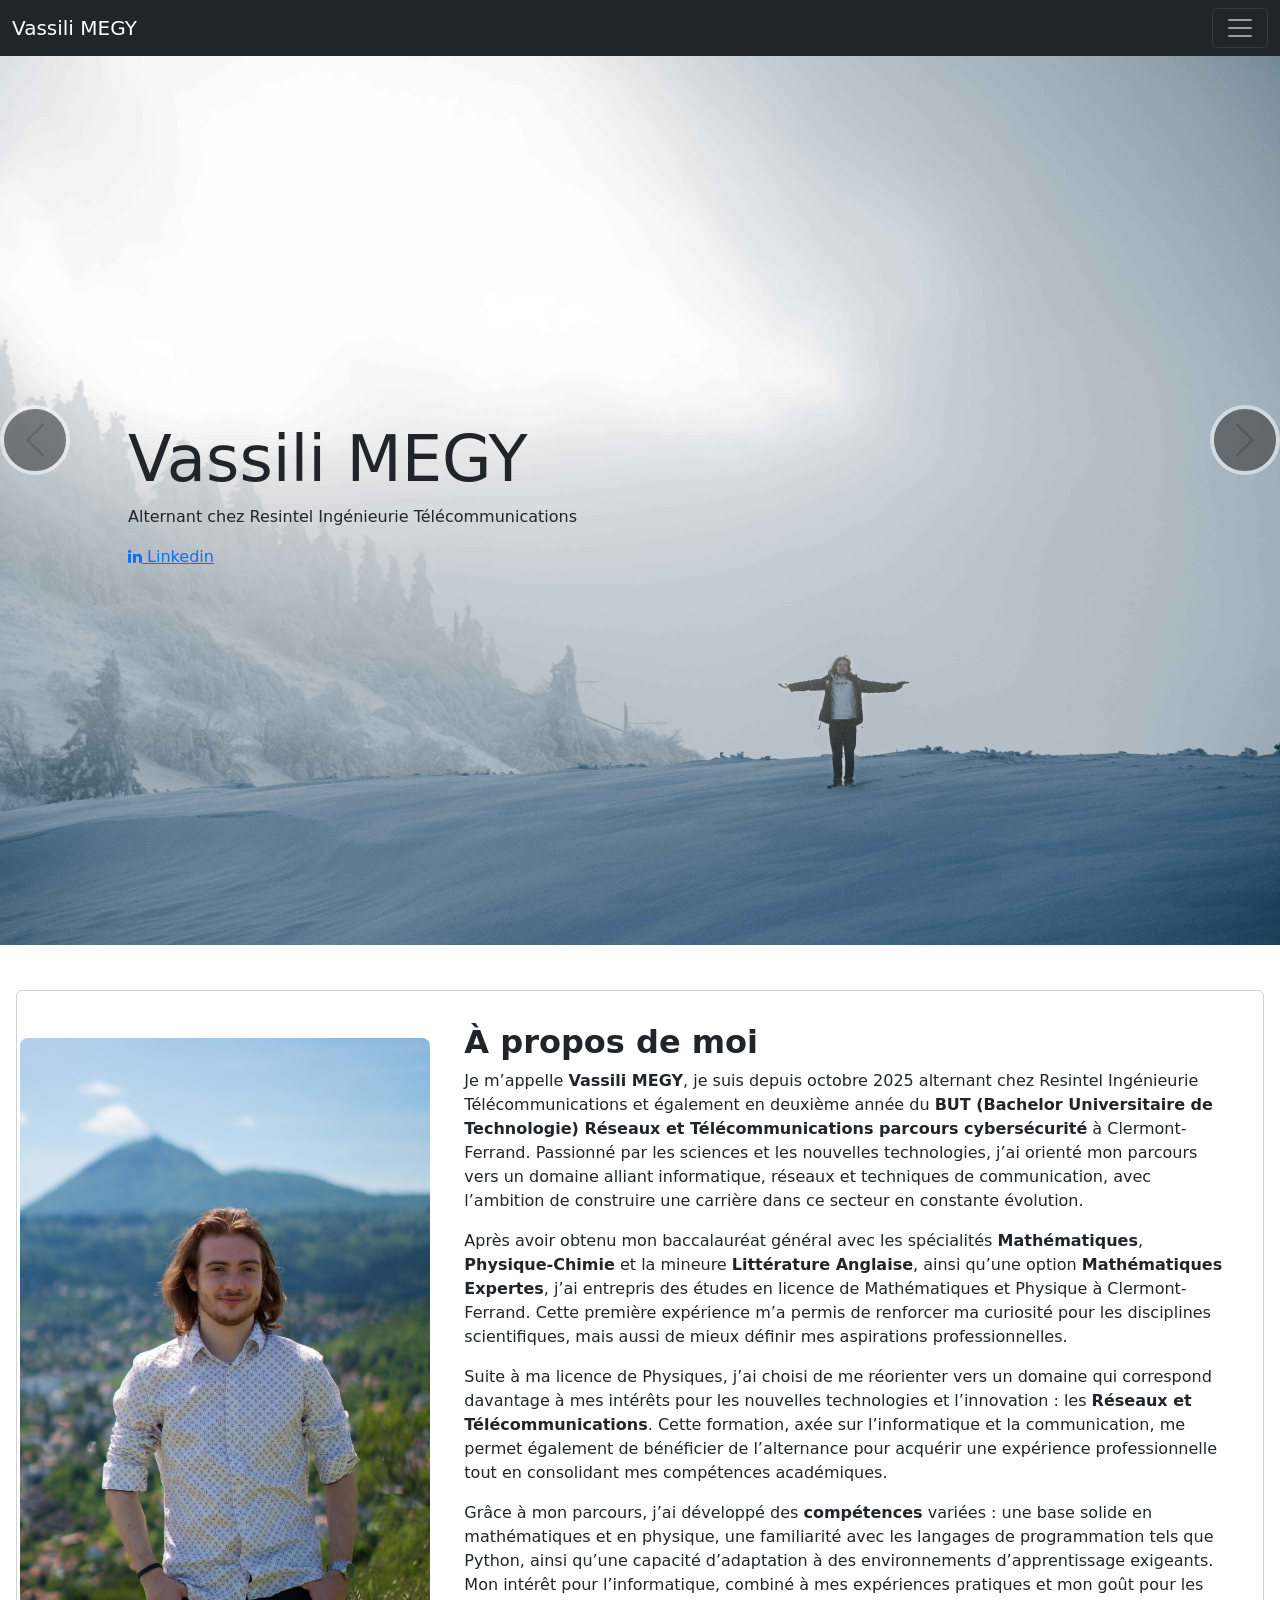
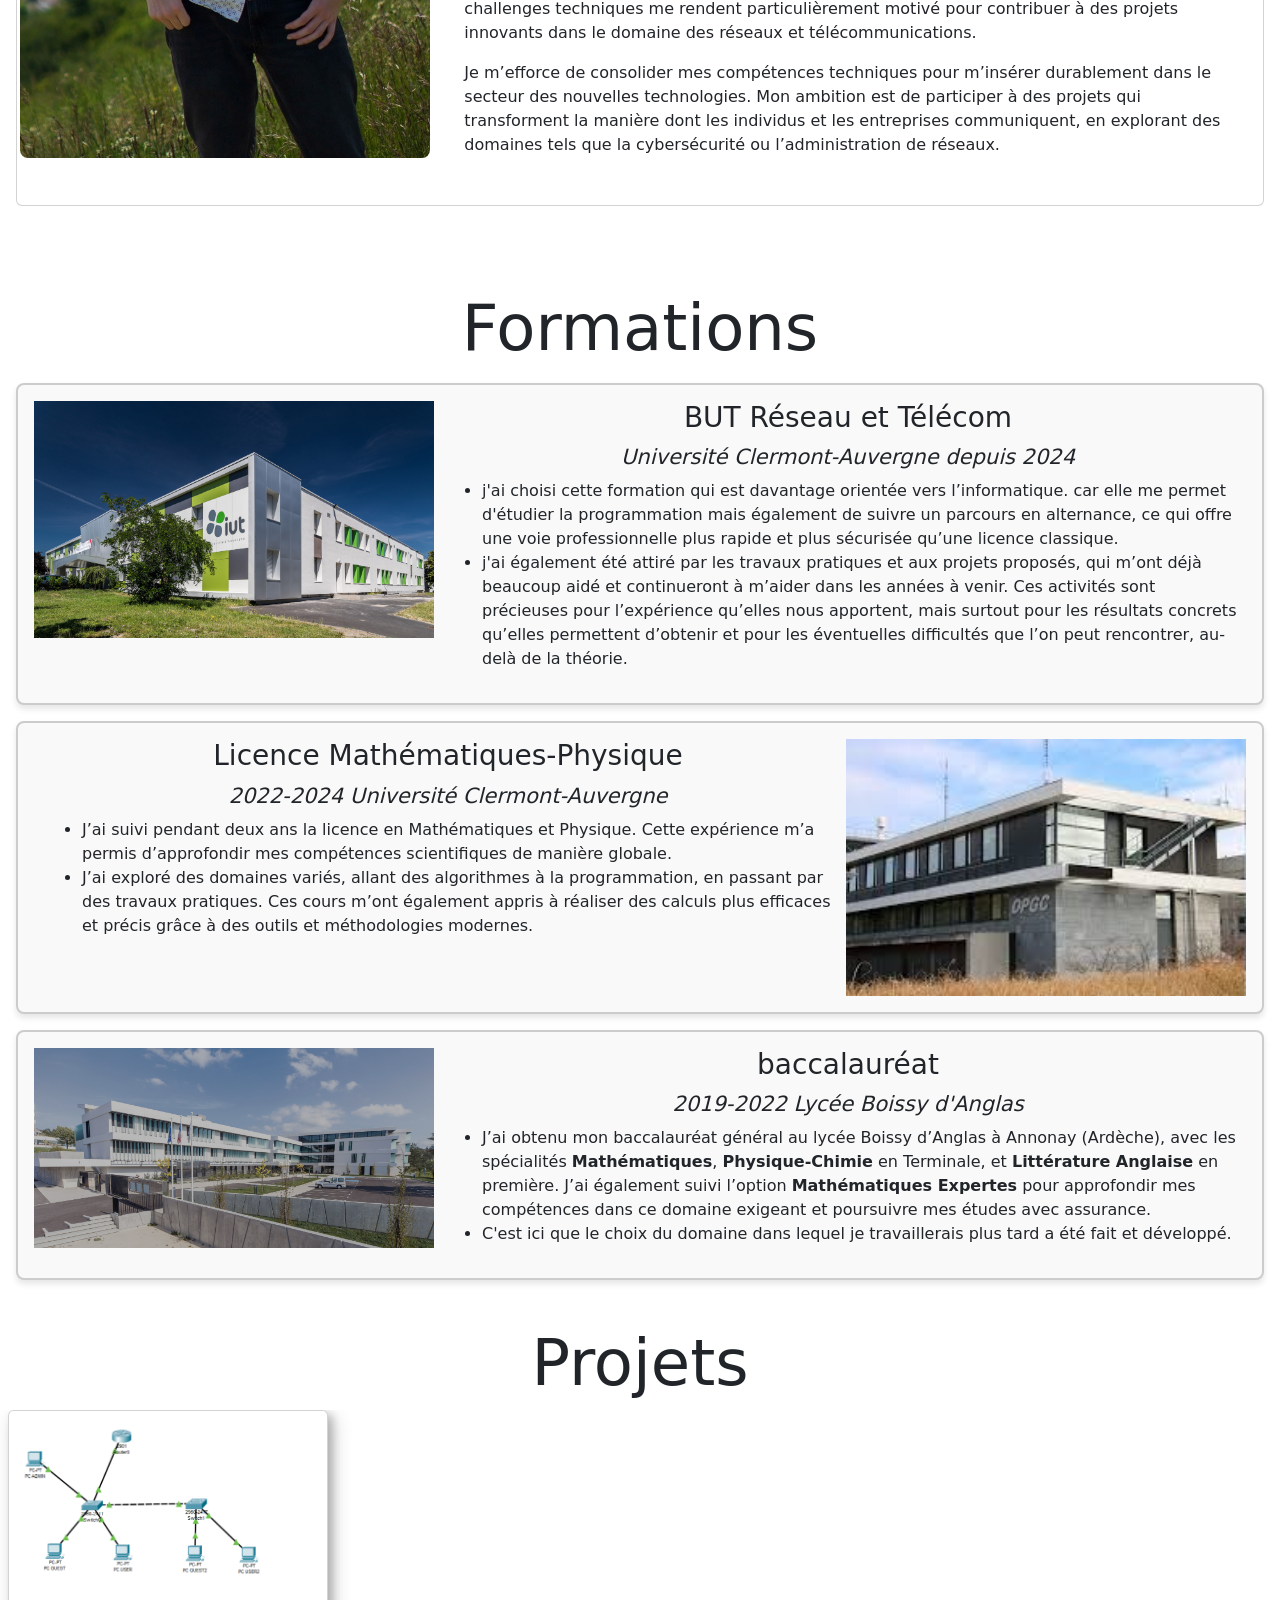
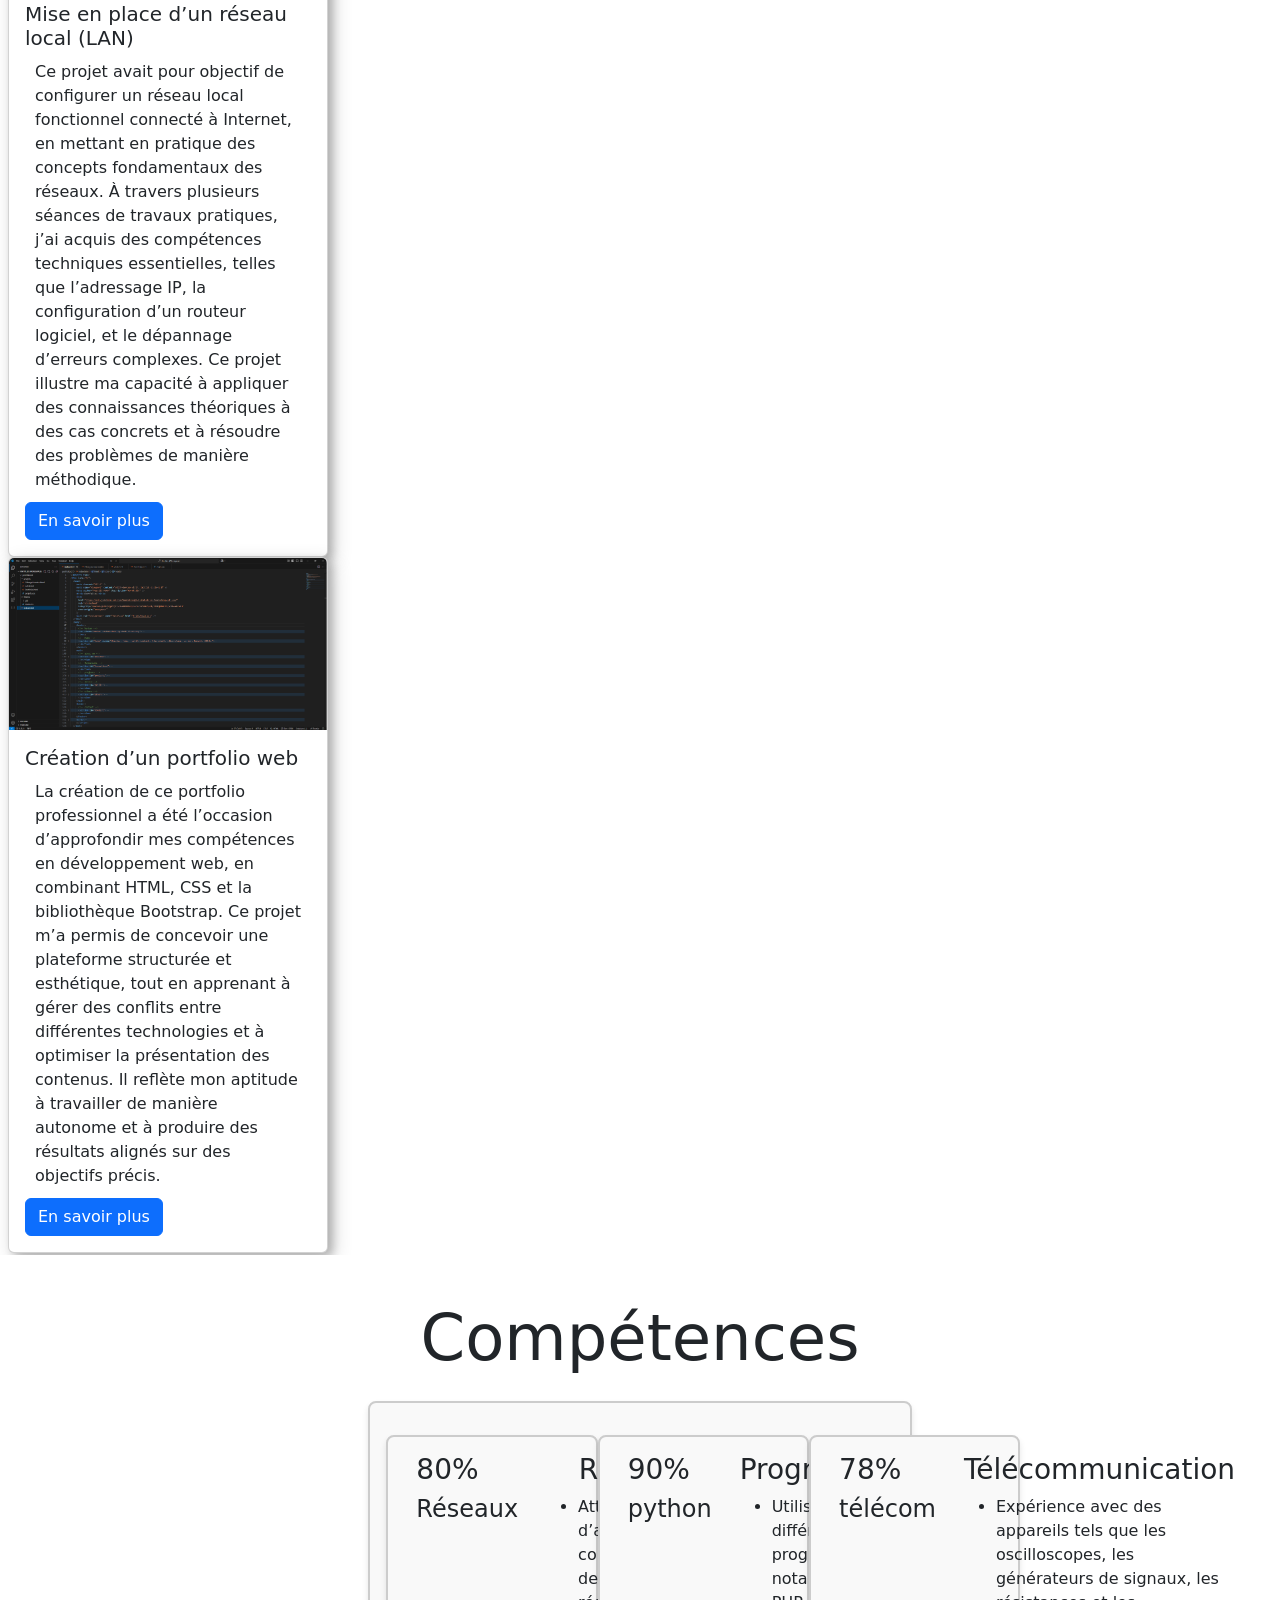
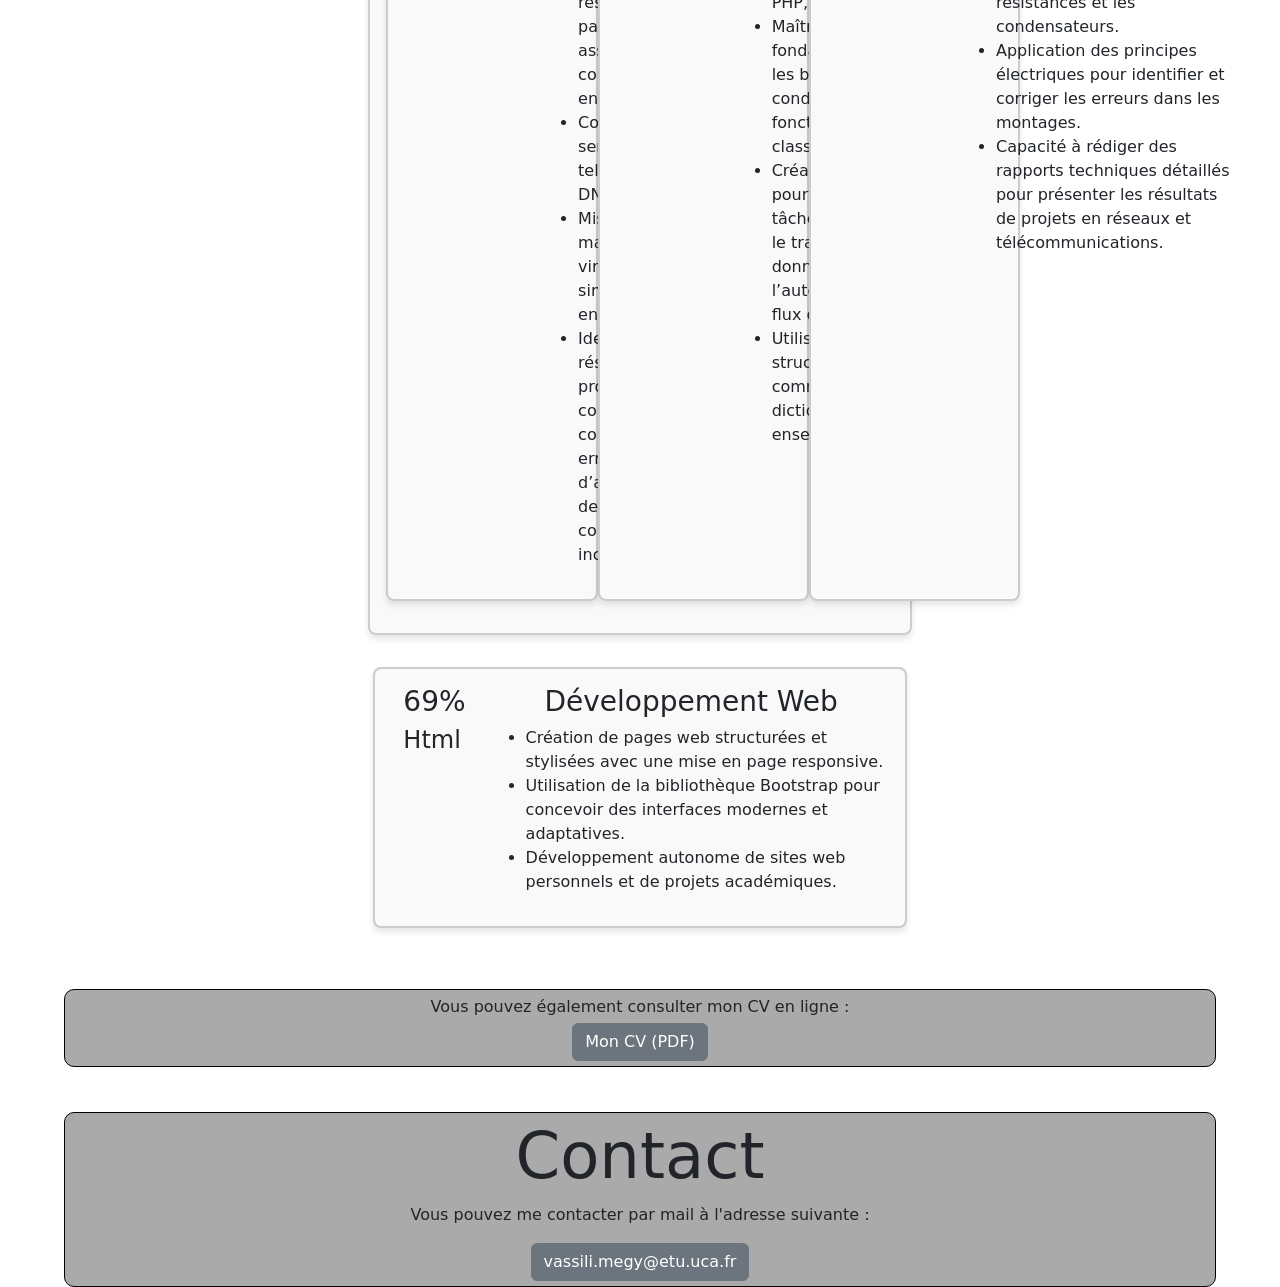
==== index.html @ 8c6e88bd "Mise à jour du portfolio depuis PC" ====
<!DOCTYPE html>
<html lang="fr">
  <head>
    <meta charset="UTF-8" />
    <meta name="viewport" content="width=device-width, initial-scale=1.0" />
    <meta author="Vassili MEGY" description="Portfolio" />
    <title>Portfolio_Vassili_MEGY</title>
    <link
      href="https://cdn.jsdelivr.net/npm/bootstrap@5.3.3/dist/css/bootstrap.min.css"
      rel="stylesheet"
      integrity="sha384-QWTKZyjpPEjISv5WaRU9OFeRpok6YctnYmDr5pNlyT2bRjXh0JMhjY6hW+ALEwIH"
      crossorigin="anonymous"
    />
    <link rel="stylesheet" type="text/css" href="theme/main.css" />
  </head>
  <body>
    <header>
      <!-- Navbar -->
      <nav class="navbar navbar-dark bg-dark fixed-top">
        <div class="container-fluid">
          <a class="navbar-brand" href="#">Vassili MEGY</a>
          <button
            class="navbar-toggler"
            type="button"
            data-bs-toggle="offcanvas"
            data-bs-target="#offcanvasDarkNavbar"
            aria-controls="offcanvasDarkNavbar"
            aria-label="Toggle navigation"
          >
            <span class="navbar-toggler-icon"></span>
          </button>
          <div
            class="offcanvas offcanvas-end text-bg-dark"
            tabindex="-1"
            id="offcanvasDarkNavbar"
            aria-labelledby="offcanvasDarkNavbarLabel"
          >
            <div class="offcanvas-header">
              <h5 class="offcanvas-title" id="offcanvasDarkNavbarLabel">
                Vassili MEGY
              </h5>
              <button
                type="button"
                class="btn-close btn-close-white"
                data-bs-dismiss="offcanvas"
                aria-label="Close"
              ></button>
            </div>
            <div class="offcanvas-body">
              <ul class="navbar-nav justify-content-end flex-grow-1 pe-3">
                <li class="nav-item">
                  <a class="nav-link active" aria-current="page" href="#home"
                    >Home</a
                  >
                </li>
                <li class="nav-item">
                  <a class="nav-link" href="#aboutMe">À propos de moi</a>
                </li>
                <li class="nav-item">
                  <a class="nav-link" href="#formations">Formations</a>
                </li>
                <li class="nav-item">
                  <a class="nav-link" href="#projects">Projets</a>
                </li>
                <li class="nav-item">
                  <a class="nav-link" href="#skills">Compétences</a>
                </li>
                <li class="nav-item dropdown">
                  <a
                    class="nav-link dropdown-toggle"
                    href="#"
                    role="button"
                    data-bs-toggle="dropdown"
                    aria-expanded="false"
                  >
                    Voir plus
                  </a>
                  <ul class="dropdown-menu dropdown-menu-dark">                   
                    <li><a class="dropdown-item" href="#languages">Langues</a></li>
                    <li><a class="dropdown-item" href="#qualities">Qualités</a></li>
                    <li><a class="dropdown-item" href="#others">Divers</a></li>
                    <li><a class="dropdown-item" href="#contact">Contact</a></li>                    
                  </ul>
                </li>
              </ul>
            </div>
          </div>
        </div>
      </nav>
      <!-- Home -->
      <section id="home" style="display: flex; justify-content: flex-start; align-items: center; height: 100vh;">
        <div style="margin-left: 10%;">
          <h1>Vassili MEGY</h1>
          <p>Alternant chez Resintel Ingénieurie Télécommunications</p> 
          <!-- Étudiant en deuxième année du BUT Réseaux et Télécommunications -->
          <div class="socialnetwork">
            <a
              href="https://www.linkedin.com/public-profile/settings?lipi=urn%3Ali%3Apage%3Ad_flagship3_profile_self_edit_contact-info%3BkJ8oFTA3RluNE0vUJSKVcg%3D%3D"
              ><i class="fa fa-linkedin" aria-hidden="true"></i>
              <span>Linkedin</span></a
            >
          </div>

        </div>
      </section>
    </header>
    <main>
      <!-- about me -->
      <section id="aboutMe" style="min-height: 95vh;">
        <div class="card m-3 aboutMeFlexBox">
          <div class="row g-0">
            <div class="col-md-4 d-none d-md-flex align-items-center justify-content-center">
              <img
          src="theme/gfx/Vassili_MEGY.jpg"
          class="img-fluid rounded-3"
          alt="Photo de Vassili MEGY"
          id="personalPhoto"
          style="max-height: 80vh; object-fit: cover;"
              />
            </div>
            <div class="col-md-8" style="padding: 1rem">
              <div class="card-body">
          <h2><strong>À propos de moi</strong></h2>
          <p>
            Je m’appelle <strong>Vassili MEGY</strong>, je suis depuis octobre 2025 alternant chez Resintel Ingénieurie Télécommunications et
            également en deuxième année du <strong>BUT (Bachelor Universitaire de
            Technologie) Réseaux et Télécommunications parcours cybersécurité</strong> à Clermont-Ferrand.
            Passionné par les sciences et les nouvelles technologies, j’ai
            orienté mon parcours vers un domaine alliant informatique,
            réseaux et techniques de communication, avec l’ambition de
            construire une carrière dans ce secteur en constante évolution.
          </p>
          <p>
            Après avoir obtenu mon baccalauréat général avec les spécialités
            <strong>Mathématiques</strong>,
            <strong>Physique-Chimie</strong> et la mineure
            <strong>Littérature Anglaise</strong>, ainsi qu’une option
            <strong>Mathématiques Expertes</strong>, j’ai entrepris des
            études en licence de Mathématiques et Physique à
            Clermont-Ferrand. Cette première expérience m’a permis de
            renforcer ma curiosité pour les disciplines scientifiques, mais
            aussi de mieux définir mes aspirations professionnelles.
          </p>
          <p>
            Suite à ma licence de Physiques, j’ai choisi de me réorienter
            vers un domaine qui correspond davantage à mes intérêts pour les
            nouvelles technologies et l’innovation : les
            <strong>Réseaux et Télécommunications</strong>. Cette formation,
            axée sur l’informatique et la communication, me permet également
            de bénéficier de l’alternance pour acquérir une expérience
            professionnelle tout en consolidant mes compétences académiques.
          </p>
          <p>
            Grâce à mon parcours, j’ai développé des <strong>compétences</strong> variées :
            une base solide en mathématiques et en physique, une familiarité
            avec les langages de
            programmation tels que Python, ainsi qu’une
            capacité d’adaptation à des environnements d’apprentissage
            exigeants. Mon intérêt pour l’informatique, combiné à mes
            expériences pratiques et mon goût pour les challenges
            techniques me rendent particulièrement motivé pour contribuer à
            des projets innovants dans le domaine des réseaux et
            télécommunications.
          </p>
          <p>
            Je m’efforce de consolider mes compétences techniques pour
            m’insérer durablement dans le secteur des nouvelles
            technologies. Mon ambition est de participer à des projets qui
            transforment la manière dont les individus et les entreprises
            communiquent, en explorant des domaines tels que la
            cybersécurité ou l’administration de réseaux. 
          </p>
              </div>
            </div>
          </div>
        </div>
      </section>
      <!-- formations -->
      <section id="formations" style="min-height: 95vh;">
        <h1 class="titre">Formations</h1>
        <div class="d-flex m-3 formationFlexBox" >
          <div class="flex-shrink-0">
            <img src="theme/gfx/IUT.jpg" alt="photo du batiment" class="batiment d-none d-md-block" style="width: 25rem; height: auto;" />
          </div>
          <div class="flex-grow-1 ms-3">
            <h3 style="text-align: center;">BUT Réseau et Télécom</h3>
            <h4 style="text-align: center;">
              <i><small>Université Clermont-Auvergne depuis 2024</small></i>
            </h4>
            <ul>
              <li>
                j'ai choisi cette formation qui est davantage orientée vers
                l’informatique. car elle me permet d'étudier la programmation
                mais également de suivre un parcours en alternance, ce qui offre
                une voie professionnelle plus rapide et plus sécurisée qu’une
                licence classique.
              </li>
              <li>
                j'ai également été attiré par les travaux pratiques et aux
                projets proposés, qui m’ont déjà beaucoup aidé et continueront à
                m’aider dans les années à venir. Ces activités sont précieuses
                pour l’expérience qu’elles nous apportent, mais surtout pour les
                résultats concrets qu’elles permettent d’obtenir et pour les
                éventuelles difficultés que l’on peut rencontrer, au-delà de la
                théorie.
              </li>
            </ul>
          </div>
        </div>
        <div class="d-flex m-3 formationFlexBox">
          <div class="flex-grow-1 ms-3">
            <h3 style="text-align: center;">Licence Mathématiques-Physique</h3>
            <h4 style="text-align: center;">
              <i><small>2022-2024 Université Clermont-Auvergne</small></i>
            </h4>
            <ul>
              <li>
                J’ai suivi pendant deux ans la licence en Mathématiques et
                Physique. Cette expérience m’a permis d’approfondir mes
                compétences scientifiques de manière globale.
              </li>
              <li>
                J’ai exploré des domaines variés, allant des algorithmes à la
                programmation, en passant par des travaux pratiques. Ces cours
                m’ont également appris à réaliser des calculs plus efficaces et
                précis grâce à des outils et méthodologies modernes.
              </li>
            </ul>
          </div>
          <div class="flex-shrink-0">
            <img
              src="theme/gfx/licence.jpg"
              alt="photo du batiment"
              class="batiment d-none d-md-block"
              style="width: 25rem; height: auto;"
            />
          </div>
        </div>
        <div class="d-flex m-3 formationFlexBox">
          <div class="flex-shrink-0">
            <img
              src="theme/gfx/lycee.jpg"
              alt="photo du batiment"
              class="batiment d-none d-md-block"
              style="width: 25rem; height: auto;"
            />
          </div>
          <div class="flex-grow-1 ms-3">
            <h3 style="text-align: center;">baccalauréat</h3>
            <h4 style="text-align: center;">
              <i><small>2019-2022 Lycée Boissy d'Anglas</small></i>
            </h4>
            <ul>
              <li>
                J’ai obtenu mon baccalauréat général au lycée Boissy d’Anglas à
                Annonay (Ardèche), avec les spécialités
                <strong>Mathématiques</strong>,
                <strong>Physique-Chimie</strong> en Terminale, et
                <strong>Littérature Anglaise</strong> en première. J’ai
                également suivi l’option
                <strong>Mathématiques Expertes</strong> pour approfondir mes
                compétences dans ce domaine exigeant et poursuivre mes études
                avec assurance.
              </li>
              <li>
                C'est ici que le choix du domaine dans lequel je travaillerais
                plus tard a été fait et développé.
              </li>
            </ul>
          </div>
        </div>
      </section>
      <!-- projects -->
      <section id="projects" style="min-height: 95vh;">
        <h1 class="titre">Projets</h1>
        <div id="projectsCarousel" class="carousel slide" data-bs-ride="false" data-bs-interval="false">
          <div class="carousel-inner">
        <!-- Projet 1 -->
        <div class="card col-md-3 col-sm-6 mx-2" style="box-shadow: 5px 4px 8px 0 rgba(0, 0, 0, 0.2), 5px 6px 20px 0 rgba(0, 0, 0, 0.19);">
          <img src="theme/gfx/projet_lan_presentation.png" class="card-img-top" alt="lan" />
          <div class="card-body">
        <h5 class="card-title">Mise en place d’un réseau local (LAN)</h5>
        <p class="card-text" style="margin: 10px;">Ce projet avait pour objectif de configurer un réseau local fonctionnel connecté à Internet, 
          en mettant en pratique des concepts fondamentaux des réseaux. À travers plusieurs séances de travaux pratiques, 
          j’ai acquis des compétences techniques essentielles, telles que l’adressage IP, la configuration d’un routeur logiciel, 
          et le dépannage d’erreurs complexes. 
          Ce projet illustre ma capacité à appliquer des connaissances théoriques à des cas concrets et à résoudre des problèmes de manière méthodique.</p>
        <a href="projets/LAN.html" class="btn btn-primary">En savoir plus</a>
          </div>
        </div>
        <!-- Projet 2 -->
        <div class="card col-md-3 col-sm-6 mx-2" style="box-shadow: 5px 4px 8px 0 rgba(0, 0, 0, 0.2), 5px 6px 20px 0 rgba(0, 0, 0, 0.19);">
          <img src="theme/gfx/projet_portfolio.png" class="card-img-top" alt="portfolio" />
          <div class="card-body">
        <h5 class="card-title">Création d’un portfolio web</h5>
        <p class="card-text" style="margin: 10px;">La création de ce portfolio professionnel a été l’occasion d’approfondir mes compétences en développement web,
          en combinant HTML, CSS et la bibliothèque Bootstrap. Ce projet m’a permis de concevoir une plateforme structurée et esthétique, 
          tout en apprenant à gérer des conflits entre différentes technologies et à optimiser la présentation des contenus. 
          Il reflète mon aptitude à travailler de manière autonome et à produire des résultats alignés sur des objectifs précis.</p>
        <a href="projets/Portfolio.html" class="btn btn-primary">En savoir plus</a>
          </div>
        </div>
        
        <!-- Projet 6 -->
        <!-- <div class="card col-md-3 col-sm-6 mx-2" style="box-shadow: 5px 4px 8px 0 rgba(0, 0, 0, 0.2), 5px 6px 20px 0 rgba(0, 0, 0, 0.19);">
          <img src="theme/gfx/Android_Studio_Logo_(2023).svg.png" class="card-img-top" alt="bash" />
          <div class="card-body">
        <h5 class="card-title">Mise ne place de Services Réseaux</h5>
        <p class="card-text" style="margin: 10px;">La configuration de services réseau sous Linux m’a permis de renforcer mes compétences en administration système et en compréhension des protocoles. En déployant des services comme FTP, DNS, DHCP, SSH et un serveur de messagerie, j’ai appris à assurer la connectivité, la sécurité et la fiabilité d’un réseau local. 
          Ce projet a été l’occasion de travailler en conditions proches du réel, de résoudre des erreurs techniques variées, et de structurer des configurations complexes. 
          Il illustre ma capacité à appliquer des connaissances théoriques à des environnements concrets et à progresser de manière autonome.</p>
        <a href="projets/ApplicationCoffreFort.html" class="btn btn-primary">En savoir plus</a>
          </div>
        </div> -->
        <!-- Projet vide pour alignement -->
        <div class="card col-md-3 col-sm-6 mx-2" style="visibility: hidden;"></div>
          </div>
        </div>
          </div>
          <!-- Carousel controls -->
          <button id="projectsPrev" class="carousel-control-prev" type="button" style="left: 0; width: 70px; height: 70px; top: 45%; background: #222; border-radius: 50%; border: 4px solid #fff; z-index: 2; display: flex; align-items: center; justify-content: center;">
        <span class="carousel-control-prev-icon" aria-hidden="true" style="filter: invert(1); width: 40px; height: 40px;"></span>
        <span class="visually-hidden">Précédent</span>
          </button>
          <button id="projectsNext" class="carousel-control-next" type="button" style="right: 0; width: 70px; height: 70px; top: 45%; background: #222; border-radius: 50%; border: 4px solid #fff; z-index: 2; display: flex; align-items: center; justify-content: center;">
        <span class="carousel-control-next-icon" aria-hidden="true" style="filter: invert(1); width: 40px; height: 40px;"></span>
        <span class="visually-hidden">Suivant</span>
          </button>
          <script>
        // Custom JS for 1-card-at-once, 1-by-1 scroll, 1-card on mobile, 1-card on tablette, 3-cards on desktop
        document.addEventListener('DOMContentLoaded', function () {
          const carousel = document.getElementById('projectsCarousel');
          const prevBtn = document.getElementById('projectsPrev');
          const nextBtn = document.getElementById('projectsNext');
          const slides = carousel.querySelectorAll('.carousel-item');
          // Gather all project cards
          let cards = [];
          slides.forEach(slide => {
        slide.querySelectorAll('.card').forEach(card => {
          if (card.style.visibility !== 'hidden') cards.push(card.outerHTML);
        });
          });
          let current = 0;

          function getCardsPerView() {
        // 1 card for mobile (<992px), 3 for desktop (>=992px)
        if (window.innerWidth < 992) return 1;
        return 3;
          }

          function renderProjects() {
        let cardsPerView = getCardsPerView();
        let html = '<div class="row justify-content-around align-items-center">';
        for (let i = 0; i < cardsPerView; i++) {
          let idx = (current + i) % cards.length;
          html += cards[idx];
        }
        html += '</div>';
        slides[0].classList.add('active');
        slides[0].innerHTML = html;
        if (slides[1]) slides[1].classList.remove('active');
          }

          renderProjects();

          prevBtn.onclick = function () {
        let cardsPerView = getCardsPerView();
        current = (current - 1 + cards.length) % cards.length;
        renderProjects();
          };
          nextBtn.onclick = function () {
        let cardsPerView = getCardsPerView();
        current = (current + 1) % cards.length;
        renderProjects();
          };

          // Update on resize for responsiveness
          window.addEventListener('resize', function () {
        renderProjects();
          });
        });
          </script>
        </div>
      </section>
      <!-- skills -->
      <section id="skills" style="min-height: 95vh;">
        <!-- * Compétences -->
        <section id="skills">  
          <h1 class="titre">Compétences</h1>
          <div class="row justify-content-evenly">
            <div class="d-flex mr-3 formationFlexBox col-md-5 flex-column flex-md-row"> <!-- * Cybercécurité -->
              <!-- Progress bar always before title for mobile, right for desktop -->
              
            <div class="d-flex ml-3 formationFlexBox col-md-5 flex-column flex-md-row"> <!-- * Réseau -->
              <!-- Progress bar always before title for mobile, left for desktop -->
              <div class="w-100 d-block d-md-none mb-2">
                <div class="container">
                  <div
                    class="custom-progress" 
                    style="--percent: 80; --color: #ffe047"
                  >
                    <h3>80<span>%</span></h3>
                    <h4>Réseaux</h4>
                  </div>
                </div>
              </div>
              <div class="flex-shrink-0 d-none d-md-block">
                <div class="container">
                  <div
                    class="custom-progress" 
                    style="--percent: 80; --color: #ffe047"
                  >
                    <h3>80<span>%</span></h3>
                    <h4>Réseaux</h4>
                  </div>
                </div>
              </div>
              <div class="flex-grow-1 ms-3">
                <h3 style="text-align: center;">Réseau</h3>
                <ul>
                  <li>
                    Attribution d’adresses IP, configuration des sous-réseaux et des passerelles pour assurer la communication entre appareils.
                  </li>
                  <li>
                    Configuration de service réseau tels que DHCP, DNS et HTTP.
                  </li>
                  <li>
                    Mise en place de machines virtuelles pour simuler des environnements.
                  </li>
                  <li>
                    Identification et résolution des problèmes de connectivité, comme des erreurs d’adressage ou des configurations incorrectes.
                  </li>
                </ul>
              </div>
            </div>
            <div class="d-flex mr-3 formationFlexBox col-md-5 flex-column flex-md-row"> <!-- * Programmation -->
              <!-- Progress bar always before title for mobile, right for desktop -->
              <div class="w-100 d-block d-md-none mb-2">
                <div class="container">
                  <div
                    class="custom-progress"
                    style="--percent: 90; --color: #2ccde9"
                  >
                    <h3>90<span>%</span></h3>
                    <h4>python</h4>
                  </div>
                </div>
              </div>
              <div class="flex-shrink-0 d-none d-md-block">
                <div class="container">
                  <div
                    class="custom-progress"
                    style="--percent: 90; --color: #2ccde9"
                  >
                    <h3>90<span>%</span></h3>
                    <h4>python</h4>
                  </div>
                </div>
              </div>
              <div class="flex-grow-1 ms-3">
                <h3 style="text-align: center;">Programmation</h3>
                <ul>
                  <li>
                    Utilisation de différents langages de programmation, notamment Python, PHP, Bash et Matlab.
                  </li>
                  <li>
                    Maîtrise des concepts fondamentaux comme les boucles, les conditions, les fonctions et les classes.
                  </li>
                  <li>
                    Création de scripts pour effectuer des tâches simples comme le traitement de données ou l’automatisation de flux de travail.
                  </li>
                  <li>
                    Utilisation de structures de données comme les listes, les dictionnaires et les ensembles.
                  </li>
                </ul>
              </div>
            </div>
                        <div class="d-flex mr-3 formationFlexBox col-md-5 flex-column flex-md-row"> <!-- * Telecommunication -->
              <!-- Progress bar always before title for mobile, right for desktop -->
              <div class="w-100 d-block d-md-none mb-2">
                <div class="container">
                  <div
                    class="custom-progress"
                    style="--percent: 78; --color: #fb297b"
                  >
                    <h3>78<span>%</span></h3>
                    <h4>télécom</h4>
                  </div>
                </div>
              </div>
              <div class="flex-shrink-0 d-none d-md-block">
                <div class="container">
                  <div
                    class="custom-progress"
                    style="--percent: 78; --color: #fb297b"
                  >
                    <h3>78<span>%</span></h3>
                    <h4>télécom</h4>
                  </div>
                </div>
              </div>
              <div class="flex-grow-1 ms-3">
                <h3 style="text-align: center;">Télécommunication</h3>
                <ul>
                  <li>
                    Expérience avec des appareils tels que les oscilloscopes, les générateurs de signaux, les résistances et les condensateurs.
                  </li>
                  <li>
                    Application des principes électriques pour identifier et corriger les erreurs dans les montages.
                  </li>
                  <li>
                    Capacité à rédiger des rapports techniques détaillés pour présenter les résultats de projets en réseaux et télécommunications.
                  </li>
                </ul>
              </div>
            </div>
          </div>
          <div class="row justify-content-evenly">
            <div class="d-flex ml-3 formationFlexBox col-md-5 flex-column flex-md-row"> <!-- * Developpement web -->
              <!-- Progress bar always before title for mobile, left for desktop -->
              <div class="w-100 d-block d-md-none mb-2">
                <div class="container">
                  <div
                    class="custom-progress"
                    style="--percent: 69; --color: #43f94a"
                  >
                    <h3>69<span>%</span></h3>
                    <h4>Html</h4>
                  </div>
                </div>
              </div>
              <div class="flex-shrink-0 d-none d-md-block">
                <div class="container">
                  <div
                    class="custom-progress"
                    style="--percent: 69; --color: #43f94a"
                  >
                    <h3>69<span>%</span></h3>
                    <h4>Html</h4>
                  </div>
                </div>
              </div>
              <div class="flex-grow-1 ms-3">
                <h3 style="text-align: center;">Développement Web</h3>
                <ul>
                  <li>
                    Création de pages web structurées et stylisées avec une mise en page responsive.
                  </li>
                  <li>
                    Utilisation de la bibliothèque Bootstrap pour concevoir des interfaces modernes et adaptatives.
                  </li>
                  <li>
                    Développement autonome de sites web personnels et de projets académiques.
                  </li>
                </ul>
              </div>
            </div>

          </div>
        </section>
        <!-- * Langues -->
        <!-- * Qualités -->
        <script>
          // Synchronise les collapses mobile/tablette et desktop
          document.addEventListener('DOMContentLoaded', function () {
            function syncCollapse(triggerId, mobileId) {
              var trigger = document.getElementById(triggerId);
              var mobile = document.getElementById(mobileId);
              if (!trigger || !mobile) return;
              trigger.addEventListener('show.bs.collapse', function () {
                if (window.innerWidth < 992) {
                  var bsCollapse = bootstrap.Collapse.getOrCreateInstance(mobile);
                  bsCollapse.show();
                }
              });
              trigger.addEventListener('hide.bs.collapse', function () {
                if (window.innerWidth < 992) {
                  var bsCollapse = bootstrap.Collapse.getOrCreateInstance(mobile);
                  bsCollapse.hide();
                }
              });
              mobile.addEventListener('show.bs.collapse', function () {
                if (window.innerWidth >= 992) {
                  var bsCollapse = bootstrap.Collapse.getOrCreateInstance(trigger);
                  bsCollapse.show();
                }
              });
              mobile.addEventListener('hide.bs.collapse', function () {
                if (window.innerWidth >= 992) {
                  var bsCollapse = bootstrap.Collapse.getOrCreateInstance(trigger);
                  bsCollapse.hide();
                }
              });
            }
            syncCollapse('rigueurCollapse', 'rigueurCollapseMobile');
            syncCollapse('perseveranceCollapse', 'perseveranceCollapseMobile');
            syncCollapse('autonomieCollapse', 'autonomieCollapseMobile');
            syncCollapse('equipeCollapse', 'equipeCollapseMobile');
          });
        </script>
      <!-- others -->
    </main>
    <footer>
      <!-- contact -->
      <section id="contact">
        <div
          class="d-flex flex-column align-items-center"
          style="
            background-color: #aaaaaa;
            border: 1px solid black;
            border-radius: 10px;
            padding: 5px;
            max-width: 90%;
            margin: 5vh auto;
          "
        >
          <p class="mb-1">Vous pouvez également consulter mon CV en ligne :</p>
          <a
            class="btn btn-secondary"
            href="theme/CV_Vassili_MEGY.pdf"
            target="_blank"
            rel="noopener"
          >
            Mon CV (PDF)
          </a>
        </div>
        <div
          class="d-flex flex-column align-items-center"
          style="
            background-color: #aaaaaa;
            border: 1px solid black;
            border-radius: 10px;
            padding: 5px;
            max-width: 90%;
            margin: 0 auto;
          "
        >
          <h1 class="titre">Contact</h1>
          <p>Vous pouvez me contacter par mail à l'adresse suivante :</p>
          <a class="btn btn-secondary" href="mailto:vassili.megy@etu.uca.fr"
            >vassili.megy@etu.uca.fr</a
          >
        </div>
      </section>
    </footer>
    <script
      src="https://cdn.jsdelivr.net/npm/bootstrap@5.3.3/dist/js/bootstrap.bundle.min.js"
      integrity="sha384-YvpcrYf0tY3lHB60NNkmXc5s9fDVZLESaAA55NDzOxhy9GkcIdslK1eN7N6jIeHz"
      crossorigin="anonymous"
    ></script>
  </body>
</html>
---- theme/main.css ----
@import url("https://cdnjs.cloudflare.com/ajax/libs/font-awesome/4.7.0/css/font-awesome.css");

section {
  margin-top: 5vh;
  scroll-margin-top: 70px;
}

.formationFlexBox {
  border: 2px solid rgb(204, 204, 204);
  border-radius: 8px;
  padding: 16px;
  margin: 16px 0px;
  background-color: rgb(249, 249, 249);
  box-shadow: rgba(0, 0, 0, 0.1) 0px 4px 6px;
}

.titre {
  display: flex;
  justify-content: center;
}

/* -----------------------------Header----------------------------- */
header {
  min-height: 100vh;
  background: url(gfx/fondPortefolio.jpg) bottom;
  background-size: cover;
}
header > div {
  width: 80%;
  color: whitesmoke;
}

header > div > * {
  margin-top: 1rem;
}

h1 {
  font-size: 4rem;
}
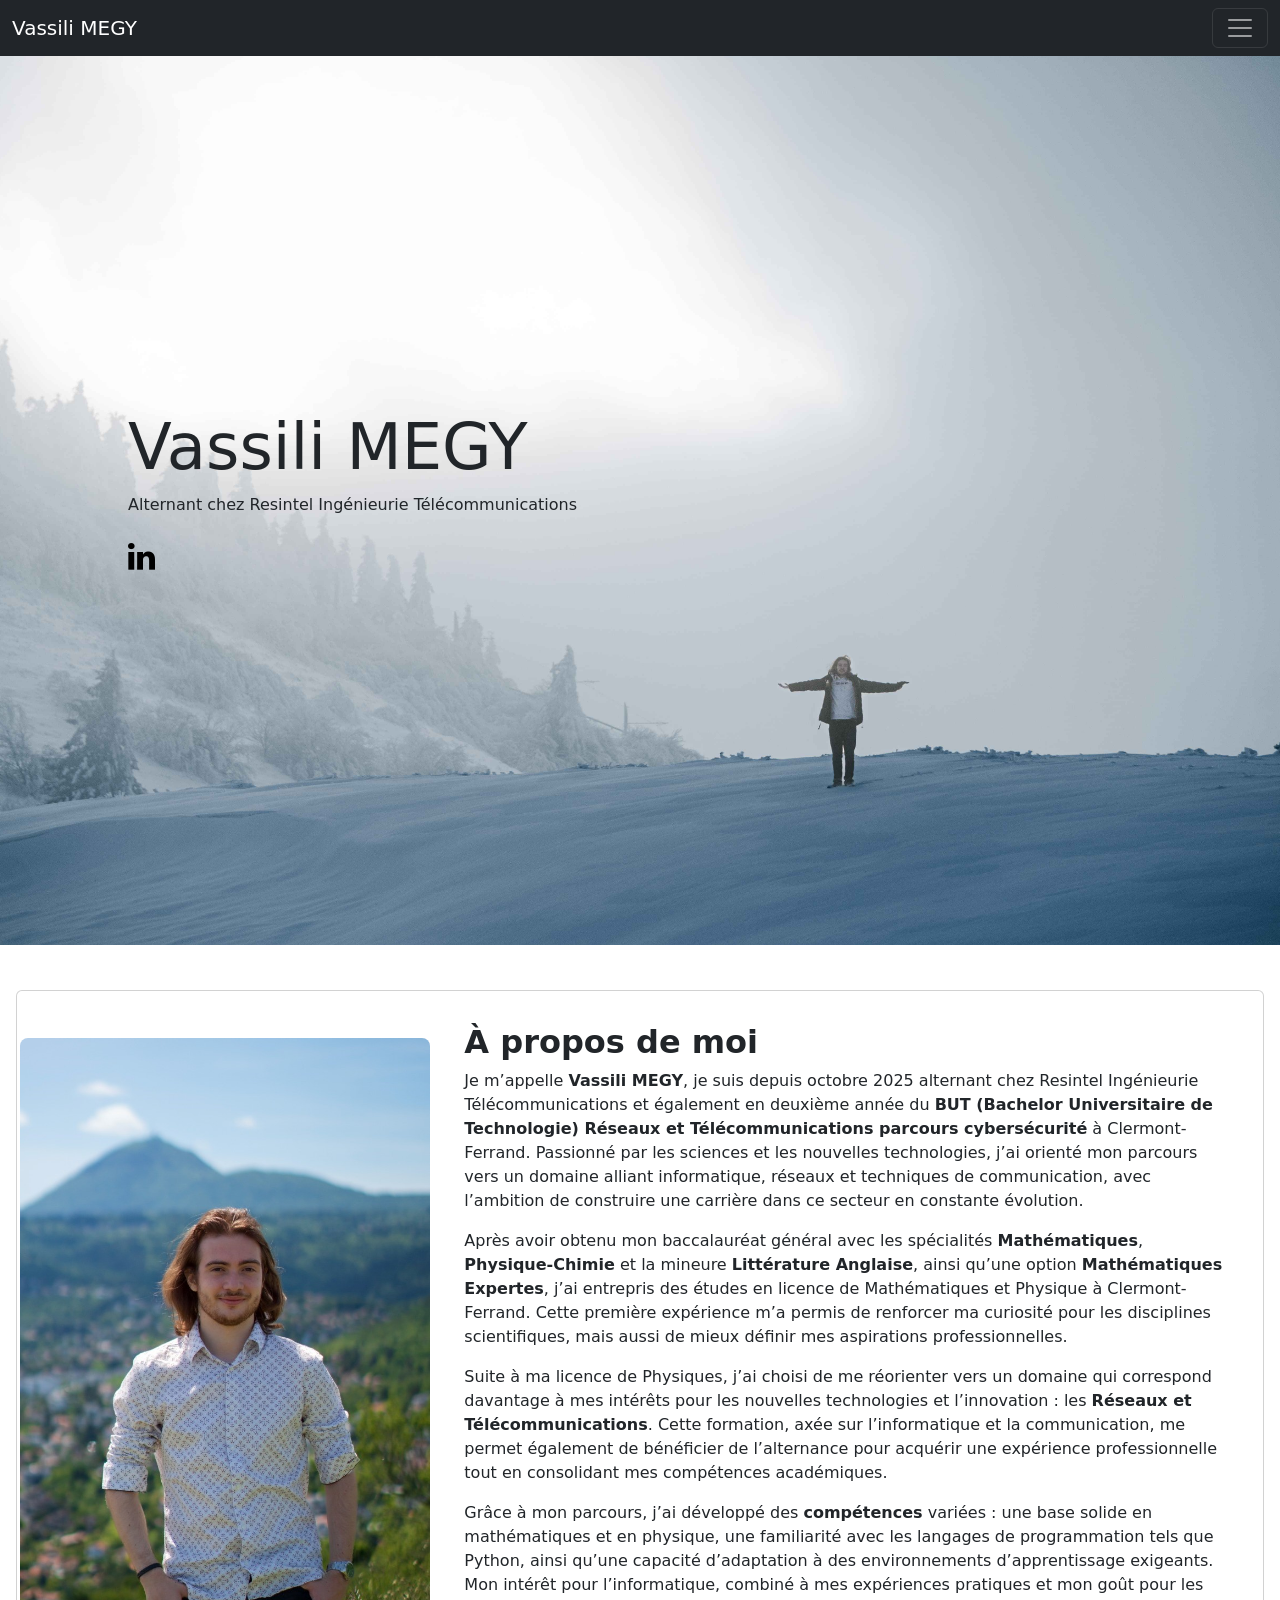
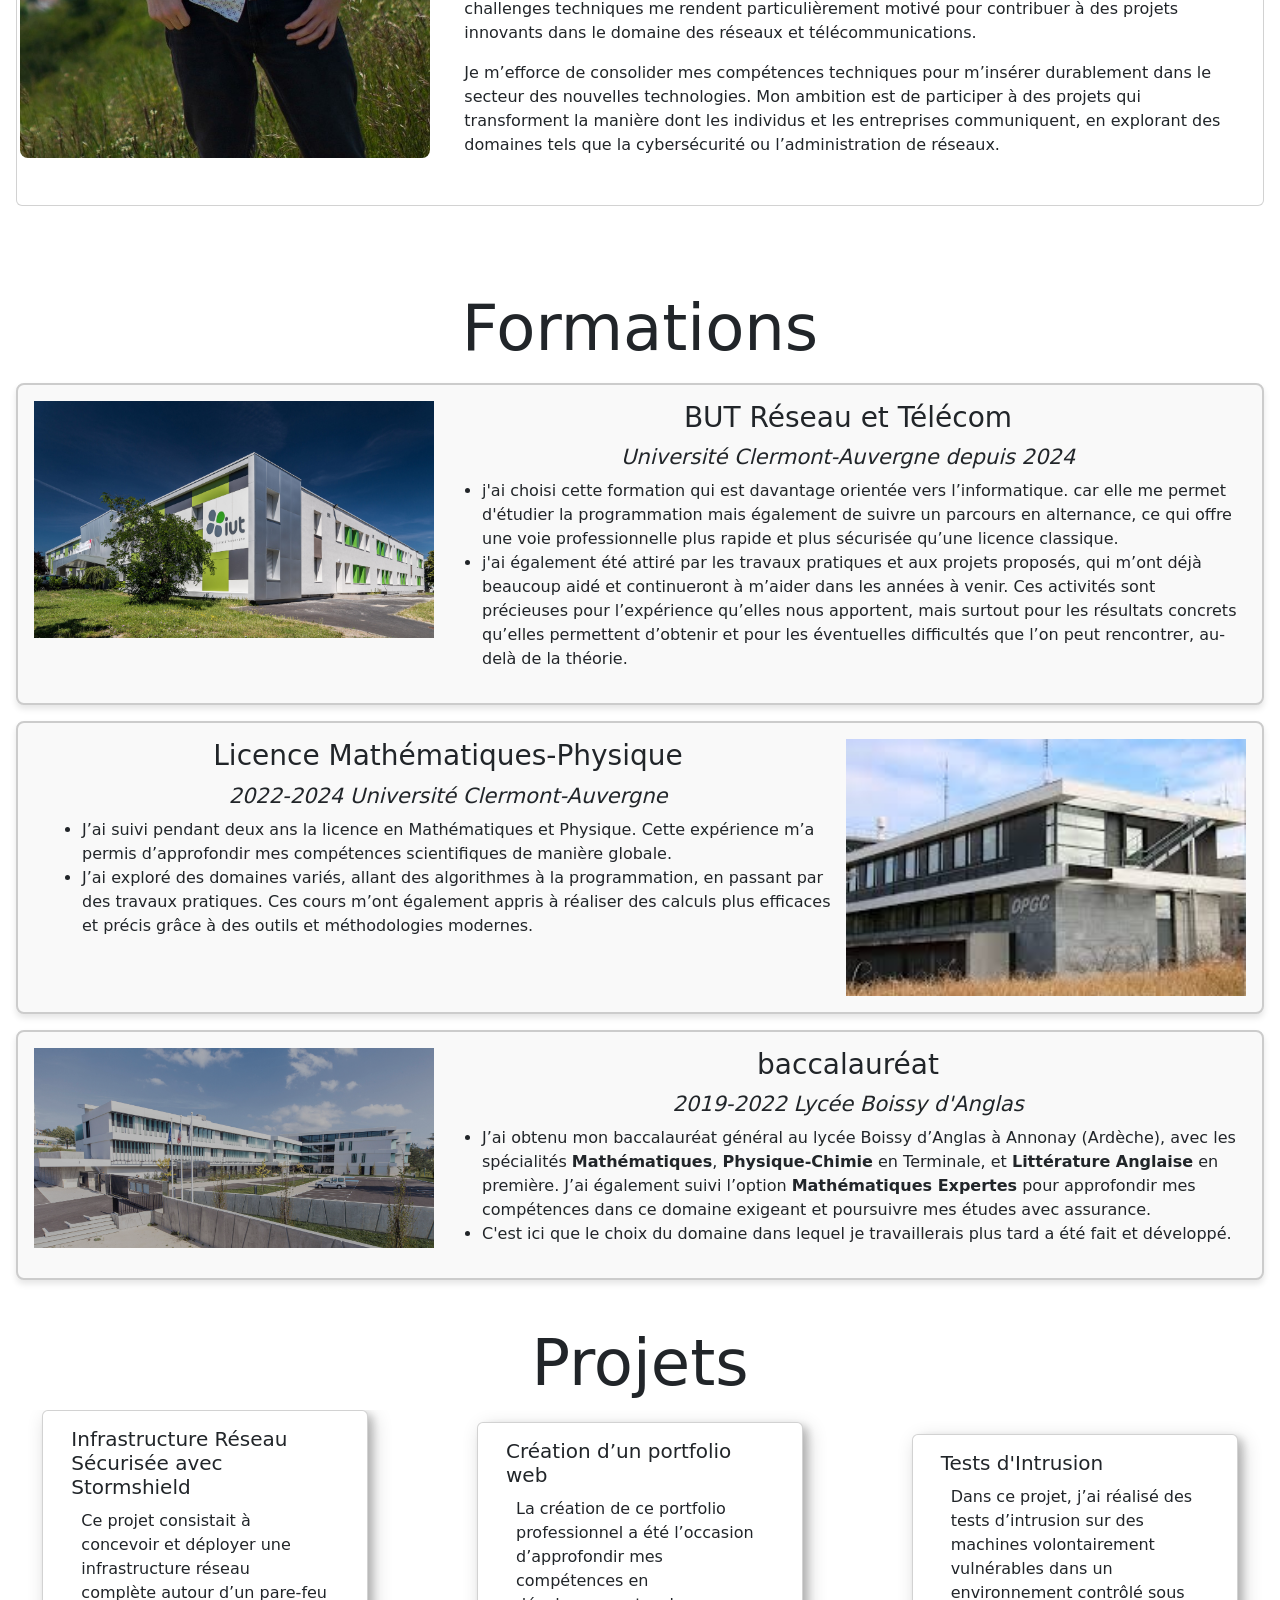
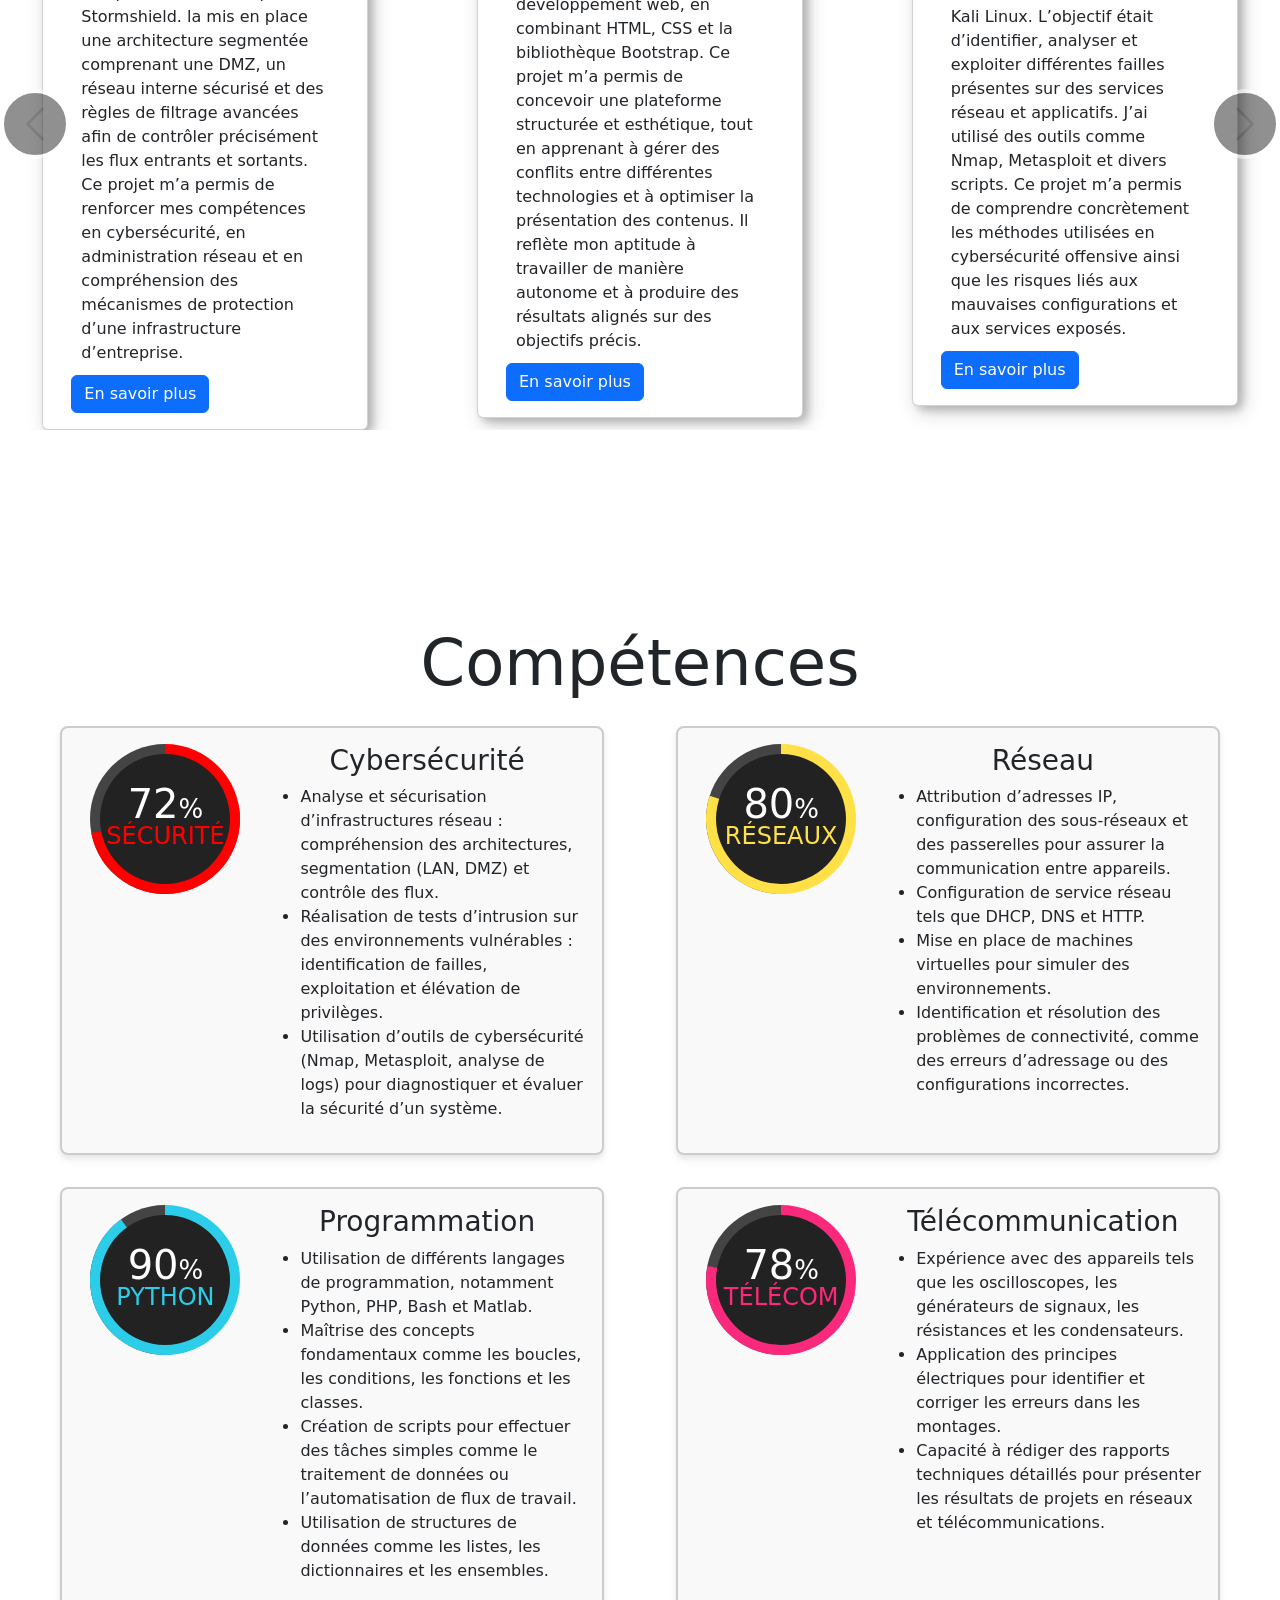
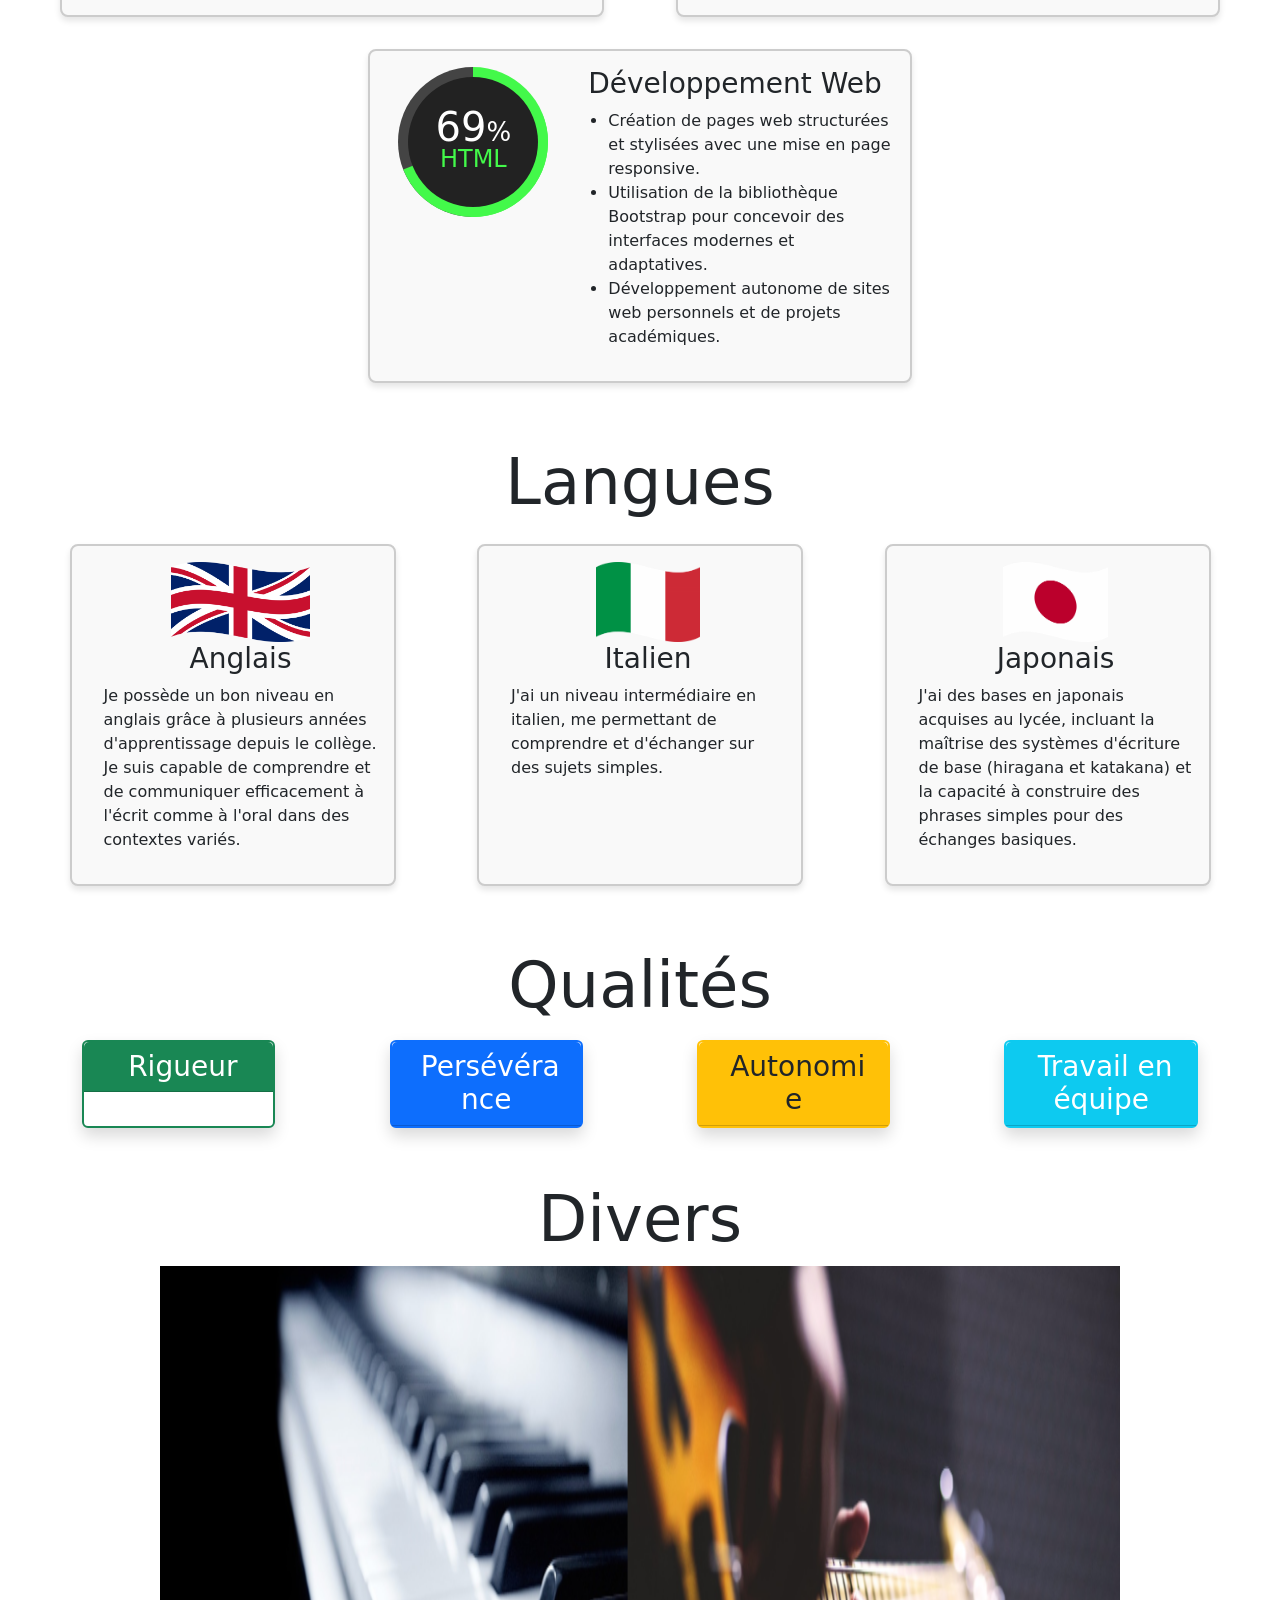
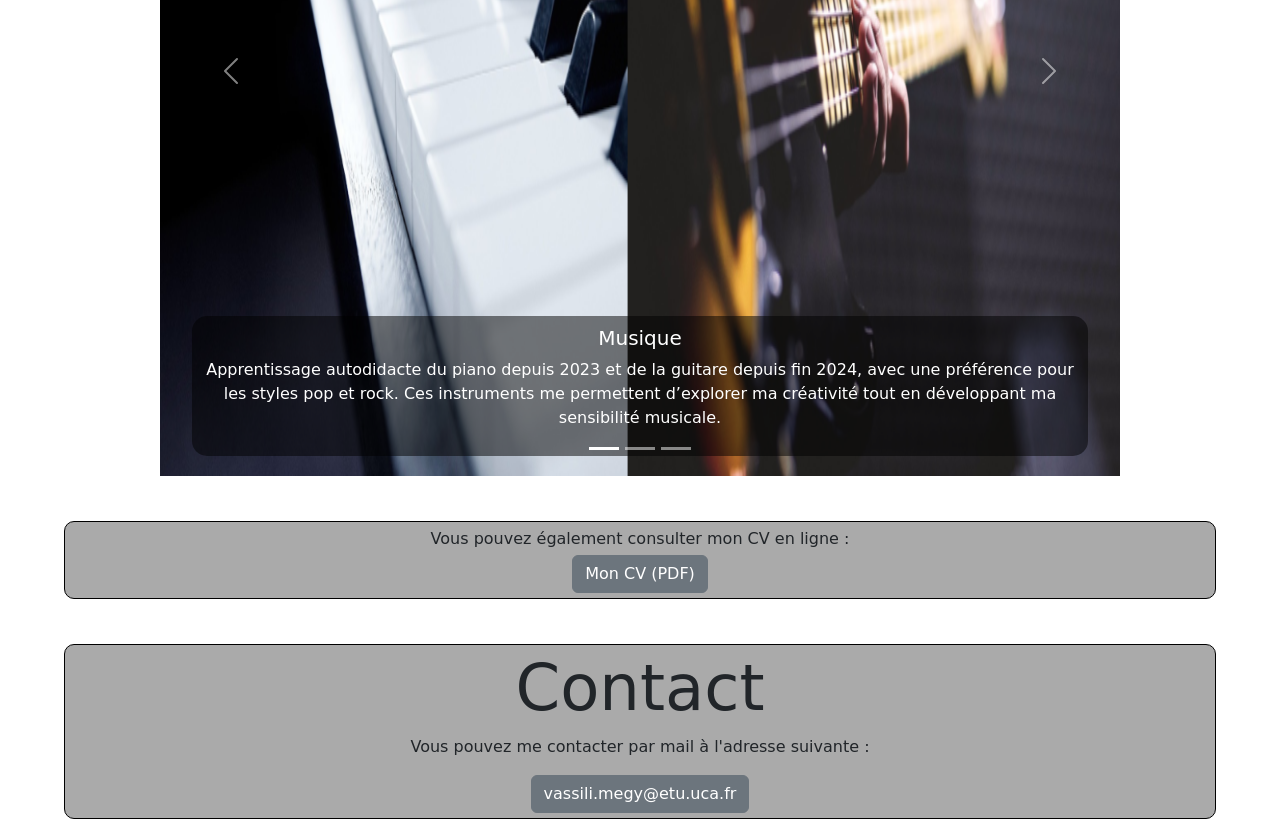
==== commit 5bd2ed61: "modified:   index.html 	modified:   projets/ApplicationCoffreFort.html 	modified:   projets/Filtrage" ====
--- a/index.html
+++ b/index.html
@@ -275,17 +275,19 @@
         <h1 class="titre">Projets</h1>
         <div id="projectsCarousel" class="carousel slide" data-bs-ride="false" data-bs-interval="false">
           <div class="carousel-inner">
+        <!-- Slide 1 -->
+        <div class="carousel-item active">
+          <div class="row justify-content-around align-items-center">
         <!-- Projet 1 -->
         <div class="card col-md-3 col-sm-6 mx-2" style="box-shadow: 5px 4px 8px 0 rgba(0, 0, 0, 0.2), 5px 6px 20px 0 rgba(0, 0, 0, 0.19);">
           <img src="theme/gfx/projet_lan_presentation.png" class="card-img-top" alt="lan" />
           <div class="card-body">
-        <h5 class="card-title">Mise en place d’un réseau local (LAN)</h5>
-        <p class="card-text" style="margin: 10px;">Ce projet avait pour objectif de configurer un réseau local fonctionnel connecté à Internet, 
-          en mettant en pratique des concepts fondamentaux des réseaux. À travers plusieurs séances de travaux pratiques, 
-          j’ai acquis des compétences techniques essentielles, telles que l’adressage IP, la configuration d’un routeur logiciel, 
-          et le dépannage d’erreurs complexes. 
-          Ce projet illustre ma capacité à appliquer des connaissances théoriques à des cas concrets et à résoudre des problèmes de manière méthodique.</p>
-        <a href="projets/LAN.html" class="btn btn-primary">En savoir plus</a>
+        <h5 class="card-title">Infrastructure Réseau Sécurisée avec Stormshield</h5>
+        <p class="card-text" style="margin: 10px;">Ce projet consistait à concevoir et déployer une infrastructure réseau complète autour d’un pare-feu Stormshield. 
+la mis en place une architecture segmentée comprenant une DMZ, un réseau interne sécurisé et des règles de filtrage avancées afin de contrôler précisément les flux entrants et sortants.
+
+Ce projet m’a permis de renforcer mes compétences en cybersécurité, en administration réseau et en compréhension des mécanismes de protection d’une infrastructure d’entreprise.</p>
+        <a href="projets/InfrastructureRéseauSécuriséeavecStormshield.html" class="btn btn-primary">En savoir plus</a>
           </div>
         </div>
         <!-- Projet 2 -->
@@ -300,7 +302,52 @@
         <a href="projets/Portfolio.html" class="btn btn-primary">En savoir plus</a>
           </div>
         </div>
-        
+        <!-- Projet 3 -->
+        <div class="card col-md-3 col-sm-6 mx-2" style="box-shadow: 5px 4px 8px 0 rgba(0, 0, 0, 0.2), 5px 6px 20px 0 rgba(0, 0, 0, 0.19);">
+          <img src="theme/gfx/kali.jpg" class="card-img-top" alt="kali linux" />
+          <div class="card-body">
+        <h5 class="card-title">Tests d'Intrusion</h5>
+        <p class="card-text" style="margin: 10px;">Dans ce projet, j’ai réalisé des tests d’intrusion sur des machines volontairement vulnérables dans un environnement contrôlé sous Kali Linux. 
+L’objectif était d’identifier, analyser et exploiter différentes failles présentes sur des services réseau et applicatifs.
+
+J’ai utilisé des outils comme Nmap, Metasploit et divers scripts.
+
+Ce projet m’a permis de comprendre concrètement les méthodes utilisées en cybersécurité offensive ainsi que les risques liés aux mauvaises configurations et aux services exposés.</p>
+        <a href="projets/TestIntrustion.html" class="btn btn-primary">En savoir plus</a>
+        <!-- <h5 class="card-title">Filtrage linéaire</h5>
+        <p class="card-text" style="margin: 10px;">Ce projet visait à explorer le fonctionnement des circuits électroniques et des filtres linéaires, 
+          avec une application spécifique au filtrage de fréquences, un concept clé dans les télécommunications. À travers la conception et l’analyse d’un circuit RLC,
+          j’ai développé des compétences en instrumentation, en résolution de problèmes techniques et en analyse critique de données expérimentales. 
+          Ce projet met en évidence ma capacité à collaborer efficacement en équipe et à adapter des solutions face aux contraintes matérielles.</p>
+        <a href="projets/FiltrageLineaire.html" class="btn btn-primary">En savoir plus</a> -->
+          </div>
+        </div>
+          </div>
+        </div>
+        <!-- Slide 2 -->
+        <div class="carousel-item">
+          <div class="row justify-content-around align-items-center">
+        <!-- Projet 4 -->
+        <div class="card col-md-3 col-sm-6 mx-2" style="box-shadow: 5px 4px 8px 0 rgba(0, 0, 0, 0.2), 5px 6px 20px 0 rgba(0, 0, 0, 0.19);">
+          <img src="theme/gfx/telephonie.png" class="card-img-top" alt="python" />
+          <div class="card-body">
+        <h5 class="card-title">Gestion d'un serveur téléphonique</h5>
+        <p class="card-text" style="margin: 10px;">La configuration d’un système de téléphonie IP avec OpenScape Business S m’a permis de renforcer mes compétences en VoIP et en administration de services de communication. 
+          En configurant téléphones IP, abonnés, Trunk SIP et messagerie vocale, j’ai appris à gérer un système fiable et cohérent. Ce projet m’a confronté à des erreurs techniques variées et m’a permis d’appliquer mes connaissances en réseau dans un contexte concret, en toute autonomie.</p>
+        <a href="projets/Telephonie.html" class="btn btn-primary">En savoir plus</a>
+          </div>
+        </div>
+        <!-- Projet 5 -->
+        <div class="card col-md-3 col-sm-6 mx-2" style="box-shadow: 5px 4px 8px 0 rgba(0, 0, 0, 0.2), 5px 6px 20px 0 rgba(0, 0, 0, 0.19);">
+          <img src="theme/gfx/ServicesResaux.png" class="card-img-top" alt="bash" />
+          <div class="card-body">
+        <h5 class="card-title">Mise ne place de Services Réseaux</h5>
+        <p class="card-text" style="margin: 10px;">La configuration de services réseau sous Linux m’a permis de renforcer mes compétences en administration système et en compréhension des protocoles. En déployant des services comme FTP, DNS, DHCP, SSH et un serveur de messagerie, j’ai appris à assurer la connectivité, la sécurité et la fiabilité d’un réseau local. 
+          Ce projet a été l’occasion de travailler en conditions proches du réel, de résoudre des erreurs techniques variées, et de structurer des configurations complexes. 
+          Il illustre ma capacité à appliquer des connaissances théoriques à des environnements concrets et à progresser de manière autonome.</p>
+        <a href="projets/ServicesReseaux.html" class="btn btn-primary">En savoir plus</a>
+          </div>
+        </div>
         <!-- Projet 6 -->
         <!-- <div class="card col-md-3 col-sm-6 mx-2" style="box-shadow: 5px 4px 8px 0 rgba(0, 0, 0, 0.2), 5px 6px 20px 0 rgba(0, 0, 0, 0.19);">
           <img src="theme/gfx/Android_Studio_Logo_(2023).svg.png" class="card-img-top" alt="bash" />
@@ -390,7 +437,43 @@
           <div class="row justify-content-evenly">
             <div class="d-flex mr-3 formationFlexBox col-md-5 flex-column flex-md-row"> <!-- * Cybercécurité -->
               <!-- Progress bar always before title for mobile, right for desktop -->
-              
+              <div class="w-100 d-block d-md-none mb-2">
+                <div class="container">
+                  <div
+                    class="custom-progress"
+                    style="--percent: 100; --color: #ff0000"
+                  >
+                    <h3>100<span>%</span></h3>
+                    <h4>Sécurité</h4>
+                  </div>
+                </div>
+              </div>
+              <div class="flex-shrink-0 d-none d-md-block">
+                <div class="container">
+                  <div
+                    class="custom-progress"
+                    style="--percent: 72; --color: #ff0000"
+                  >
+                    <h3>72<span>%</span></h3>
+                    <h4>Sécurité</h4>
+                  </div>
+                </div>
+              </div>
+              <div class="flex-grow-1 ms-3">
+                <h3 style="text-align: center;">Cybersécurité</h3>
+                <ul>
+                  <li>
+                    Analyse et sécurisation d’infrastructures réseau : compréhension des architectures, segmentation (LAN, DMZ) et contrôle des flux.
+                  </li>
+                  <li>
+                    Réalisation de tests d’intrusion sur des environnements vulnérables : identification de failles, exploitation et élévation de privilèges.
+                  </li>
+                  <li>
+                    Utilisation d’outils de cybersécurité (Nmap, Metasploit, analyse de logs) pour diagnostiquer et évaluer la sécurité d’un système.
+                  </li>
+                </ul>
+              </div>
+            </div>
             <div class="d-flex ml-3 formationFlexBox col-md-5 flex-column flex-md-row"> <!-- * Réseau -->
               <!-- Progress bar always before title for mobile, left for desktop -->
               <div class="w-100 d-block d-md-none mb-2">
@@ -559,7 +642,153 @@
           </div>
         </section>
         <!-- * Langues -->
+        <section id="languages">
+          <h1 class="titre">Langues</h1>
+          <div class="row justify-content-evenly">           
+            <div class="d-flex ml-3 formationFlexBox col-md-3"> <!-- * Anglais -->
+              <div class="flex-grow-1 ms-3">
+                <img src="theme/gfx/Flag_of_United_Kingdom_Flat_Wavy-1024x589.png" alt="Flag_of_United_Kingdom" style="width: auto; height: 5rem; display: block; margin: 0 auto;">
+                <h3 style="text-align: center;">Anglais</h3>
+                <p>
+                  Je possède un bon niveau en anglais grâce à plusieurs années d'apprentissage depuis le collège. Je suis capable de comprendre et de communiquer efficacement à l'écrit comme à l'oral dans des contextes variés.
+                </p>
+              </div>
+            </div>
+            <div class="d-flex mr-3 formationFlexBox col-md-3">  <!-- * Italien -->
+                <div class="flex-grow-1 ms-3">
+                  <img src="theme/gfx/Flag_of_Italy_Flat_Wavy-1024x785.png" alt="Flag_of_Italy" style="width: auto; height: 5rem; display: block; margin: 0 auto;">
+                  <h3 style="text-align: center;">Italien</h3>
+                  <p>
+                    J'ai un niveau intermédiaire en italien, me permettant de comprendre et d'échanger sur des sujets simples.
+                  </p>
+                </div>
+            </div>
+            <div class="d-flex mr-3 formationFlexBox col-md-3">  <!-- * Japonais -->
+                <div class="flex-grow-1 ms-3">
+                  <img src="theme/gfx/Flag_of_Japan_Flat_Wavy-1024x785.png" alt="Flag_of_Japan" style="width: auto; height: 5rem; display: block; margin: 0 auto;">
+                  <h3 style="text-align: center;">Japonais</h3>
+                  <p>J'ai des bases en japonais acquises au lycée, incluant la maîtrise des systèmes d'écriture de base (hiragana et katakana) et la capacité à construire des phrases simples pour des échanges basiques.</p>
+                </div>
+            </div>
+          </div>
+        </section>
         <!-- * Qualités -->
+        <section id="qualities">
+          <h1 class="titre">Qualités</h1>
+          <div class="row justify-content-evenly mb-4">
+            <!-- Rigueur -->
+            <div class="col-12 col-md-2 col-lg-2 m-2">
+              <div class="card h-100 shadow border-success border-2">
+                <div class="card-header bg-success text-white text-center">
+                  <a class="text-white text-decoration-none d-block" data-bs-toggle="collapse" href="#rigueurCollapse" role="button" aria-expanded="false" aria-controls="rigueurCollapse">
+                    <h3 class="mb-0"><i class="bi bi-check2-circle me-2"></i>Rigueur</h3>
+                  </a>
+                </div>
+                <!-- Texte sous la carte pour mobile/tablette -->
+                <div class="d-md-none">
+                  <div class="collapse w-100 mb-3" id="rigueurCollapseMobile" data-bs-parent="#qualitiesMobileAccordion">
+                    <div class="card card-body mx-auto" style="max-width: 80vw;">
+                      <p class="mb-0 text-center">
+                        J’ai développé ma rigueur en menant des projets techniques exigeants où la précision était essentielle. Par exemple, lors de la configuration d’un réseau informatique, chaque adresse IP devait être unique et correctement paramétrée pour garantir la communication entre les appareils. Une simple erreur d’adresse ou une commande manquante nécessitait de tout revoir méthodiquement. Ce type d’expérience m’a appris à être minutieux, à vérifier chaque étape et à anticiper les erreurs potentielles.
+                      </p>
+                    </div>
+                  </div>
+                </div>
+              </div>
+            </div>
+            <!-- Persévérance -->
+            <div class="col-12 col-md-2 col-lg-2 m-2">
+              <div class="card h-100 shadow border-primary border-2">
+                <div class="card-header bg-primary text-white text-center">
+                  <a class="text-white text-decoration-none d-block" data-bs-toggle="collapse" href="#perseveranceCollapse" role="button" aria-expanded="false" aria-controls="perseveranceCollapse">
+                    <h3 class="mb-0"><i class="bi bi-graph-up-arrow me-2"></i>Persévérance</h3>
+                  </a>
+                </div>
+                <!-- Texte sous la carte pour mobile/tablette -->
+                <div class="d-md-none">
+                  <div class="collapse w-100 mb-3" id="perseveranceCollapseMobile" data-bs-parent="#qualitiesMobileAccordion">
+                    <div class="card card-body mx-auto" style="max-width: 80vw;">
+                      <p class="mb-0 text-center">
+                        J’ai renforcé ma persévérance en travaillant sur des projets où les obstacles étaient nombreux et parfois inattendus. Par exemple, lorsque je devais connecter un réseau local à Internet sans disposer d’un routeur dédié, j’ai dû chercher des solutions alternatives, comme configurer un ordinateur pour qu’il joue le rôle de routeur. Cette démarche m’a souvent demandé d’expérimenter, d’échouer, puis d’essayer à nouveau jusqu’à obtenir un résultat fonctionnel. Ces situations m’ont appris à ne pas abandonner face à la difficulté.
+                      </p>
+                    </div>
+                  </div>
+                </div>
+              </div>
+            </div>
+            <!-- Autonomie -->
+            <div class="col-12 col-md-2 col-lg-2 m-2">
+              <div class="card h-100 shadow border-warning border-2">
+                <div class="card-header bg-warning text-dark text-center">
+                  <a class="text-dark text-decoration-none d-block" data-bs-toggle="collapse" href="#autonomieCollapse" role="button" aria-expanded="false" aria-controls="autonomieCollapse">
+                    <h3 class="mb-0"><i class="bi bi-person-check me-2"></i>Autonomie</h3>
+                  </a>
+                </div>
+                <!-- Texte sous la carte pour mobile/tablette -->
+                <div class="d-md-none">
+                  <div class="collapse w-100 mb-3" id="autonomieCollapseMobile" data-bs-parent="#qualitiesMobileAccordion">
+                    <div class="card card-body mx-auto" style="max-width: 80vw;">
+                      <p class="mb-0 text-center">
+                        J’ai développé mon apprentissage autonome en m’immergeant dans des domaines techniques où je devais apprendre par moi-même pour avancer. Lors de la création de mon portfolio web, j’ai dû approfondir mes connaissances en HTML, CSS et Bootstrap en explorant des ressources en ligne et en testant différents concepts. Par exemple, pour intégrer des tableaux ou des flexbox dans le design, j’ai étudié des documentations techniques et appliqué ces connaissances à mon propre rythme. Cette expérience m’a appris à identifier mes besoins et à trouver les ressources adaptées pour y répondre.
+                      </p>
+                    </div>
+                  </div>
+                </div>
+              </div>
+            </div>
+            <!-- Travail en équipe -->
+            <div class="col-12 col-md-2 col-lg-2 m-2">
+              <div class="card h-100 shadow border-info border-2">
+                <div class="card-header bg-info text-white text-center">
+                  <a class="text-white text-decoration-none d-block" data-bs-toggle="collapse" href="#equipeCollapse" role="button" aria-expanded="false" aria-controls="equipeCollapse">
+                    <h3 class="mb-0"><i class="bi bi-people-fill me-2"></i>Travail en équipe</h3>
+                  </a>
+                </div>
+                <!-- Texte sous la carte pour mobile/tablette -->
+                <div class="d-md-none">
+                  <div class="collapse w-100 mb-3" id="equipeCollapseMobile" data-bs-parent="#qualitiesMobileAccordion">
+                    <div class="card card-body mx-auto" style="max-width: 80vw;">
+                      <p class="mb-0 text-center">
+                        J’ai acquis mes compétences en travail d’équipe grâce à des projets où la coordination et la communication étaient cruciales. Par exemple, dans un projet d’étude de circuits électroniques, nous devions répartir les tâches entre membres pour assembler les circuits, analyser les résultats et identifier les erreurs. Nous avons dû partager nos observations, confronter nos idées et collaborer pour résoudre des problèmes complexes, comme l’ajout d’un suiveur de tension pour améliorer la précision des mesures. Ces expériences m’ont appris à écouter les autres, à m’adapter aux suggestions et à contribuer activement à des objectifs communs.
+                      </p>
+                    </div>
+                  </div>
+                </div>
+              </div>
+            </div>
+          </div>
+          <!-- Collapse contents full width (desktop only) -->
+          <div id="qualitiesAccordion" class="d-none d-md-block">
+            <div class="collapse w-100 mb-3" id="rigueurCollapse" data-bs-parent="#qualitiesAccordion">
+              <div class="card card-body mx-auto" style="max-width: 80vw;">
+                <p class="mb-0 text-center">
+                  J’ai développé ma rigueur en menant des projets techniques exigeants où la précision était essentielle. Par exemple, lors de la configuration d’un réseau informatique, chaque adresse IP devait être unique et correctement paramétrée pour garantir la communication entre les appareils. Une simple erreur d’adresse ou une commande manquante nécessitait de tout revoir méthodiquement. Ce type d’expérience m’a appris à être minutieux, à vérifier chaque étape et à anticiper les erreurs potentielles.
+                </p>
+              </div>
+            </div>
+            <div class="collapse w-100 mb-3" id="perseveranceCollapse" data-bs-parent="#qualitiesAccordion">
+              <div class="card card-body mx-auto" style="max-width: 80vw;">
+                <p class="mb-0 text-center">
+                  J’ai renforcé ma persévérance en travaillant sur des projets où les obstacles étaient nombreux et parfois inattendus. Par exemple, lorsque je devais connecter un réseau local à Internet sans disposer d’un routeur dédié, j’ai dû chercher des solutions alternatives, comme configurer un ordinateur pour qu’il joue le rôle de routeur. Cette démarche m’a souvent demandé d’expérimenter, d’échouer, puis d’essayer à nouveau jusqu’à obtenir un résultat fonctionnel. Ces situations m’ont appris à ne pas abandonner face à la difficulté.
+                </p>
+              </div>
+            </div>
+            <div class="collapse w-100 mb-3" id="autonomieCollapse" data-bs-parent="#qualitiesAccordion">
+              <div class="card card-body mx-auto" style="max-width: 80vw;">
+                <p class="mb-0 text-center">
+                  J’ai développé mon apprentissage autonome en m’immergeant dans des domaines techniques où je devais apprendre par moi-même pour avancer. Lors de la création de mon portfolio web, j’ai dû approfondir mes connaissances en HTML, CSS et Bootstrap en explorant des ressources en ligne et en testant différents concepts. Par exemple, pour intégrer des tableaux ou des flexbox dans le design, j’ai étudié des documentations techniques et appliqué ces connaissances à mon propre rythme. Cette expérience m’a appris à identifier mes besoins et à trouver les ressources adaptées pour y répondre.
+                </p>
+              </div>
+            </div>
+            <div class="collapse w-100 mb-3" id="equipeCollapse" data-bs-parent="#qualitiesAccordion">
+              <div class="card card-body mx-auto" style="max-width: 80vw;">
+                <p class="mb-0 text-center">
+                  J’ai acquis mes compétences en travail d’équipe grâce à des projets où la coordination et la communication étaient cruciales. Par exemple, dans un projet d’étude de circuits électroniques, nous devions répartir les tâches entre membres pour assembler les circuits, analyser les résultats et identifier les erreurs. Nous avons dû partager nos observations, confronter nos idées et collaborer pour résoudre des problèmes complexes, comme l’ajout d’un suiveur de tension pour améliorer la précision des mesures. Ces expériences m’ont appris à écouter les autres, à m’adapter aux suggestions et à contribuer activement à des objectifs communs.
+                </p>
+              </div>
+            </div>
+          </div>
+        </section>
         <script>
           // Synchronise les collapses mobile/tablette et desktop
           document.addEventListener('DOMContentLoaded', function () {
@@ -599,6 +828,133 @@
           });
         </script>
       <!-- others -->
+      <section id="others">
+        <h1 class="titre">Divers</h1>
+        <!-- Liste pour mobile/tablette, carousel pour desktop -->
+        <div class="d-block d-lg-none">
+          <ul class="list-group mb-4">
+        <li class="list-group-item d-flex align-items-center">
+          <img src="theme/gfx/musique.png" alt="Musique" class="d-none d-md-block" style="height: 80px; width: auto; margin-right: 1rem; border-radius: 10px;">
+          <div>
+            <h5>Musique</h5>
+            <p class="mb-0" style="font-size: 0.95rem;">
+          Apprentissage autodidacte du piano depuis 2023 et de la guitare depuis fin 2024, avec une préférence pour les styles pop et rock. 
+          Ces instruments me permettent d’explorer ma créativité tout en développant ma sensibilité musicale.
+            </p>
+          </div>
+        </li>
+        <li class="list-group-item d-flex align-items-center">
+          <img src="theme/gfx/jeuxvideos.jpg" alt="Jeux Vidéos" class="d-none d-md-block" style="height: 80px; width: auto; margin-right: 1rem; border-radius: 10px;">
+          <div>
+            <h5>Jeux Vidéos</h5>
+            <p class="mb-0" style="font-size: 0.95rem;">
+          Passionné depuis l’enfance, je pratique les jeux coopératifs et participe occasionnellement à des événements E-sport, 
+          alliant plaisir et esprit de compétition.
+            </p>
+          </div>
+        </li>
+        <li class="list-group-item d-flex align-items-center">
+          <img src="theme/gfx/patinoire.png" alt="Patinage sur glace" class="d-none d-md-block" style="height: 80px; width: auto; margin-right: 1rem; border-radius: 10px;">
+          <div>
+            <h5>Patinage sur glace</h5>
+            <p class="mb-0" style="font-size: 0.95rem;">
+          Je pratique ce sport par pur loisir, attiré(e) par le plaisir de glisser et le défi de progresser, tout en apprenant de nouveaux mouvements techniques.
+            </p>
+          </div>
+        </li>
+          </ul>
+        </div>
+        <div class="d-none d-lg-block">
+          <div id="carouselExampleCaptions" class="carousel slide">
+        <div class="carousel-indicators">
+          <button
+            type="button"
+            data-bs-target="#carouselExampleCaptions"
+            data-bs-slide-to="0"
+            class="active"
+            aria-current="true"
+            aria-label="Slide 1"
+          ></button>
+          <button
+            type="button"
+            data-bs-target="#carouselExampleCaptions"
+            data-bs-slide-to="1"
+            aria-label="Slide 2"
+          ></button>
+          <button
+            type="button"
+            data-bs-target="#carouselExampleCaptions"
+            data-bs-slide-to="2"
+            aria-label="Slide 3"
+          ></button>
+        </div>
+        <div class="carousel-inner">
+          <div class="carousel-item active">
+            <img
+          src="theme/gfx/musique.png"
+          class="d-block w-75"
+          style="height: 90vh; margin-left: auto; margin-right: auto"
+          alt="Musique"
+            />
+            <div class="carousel-caption d-none d-md-block" style="background-color: rgba(0,0,0,0.5); border-radius: 15px; padding: 10px;">
+          <h5>Musique</h5>
+          <p>Apprentissage autodidacte du piano depuis 2023 et de la guitare depuis fin 2024, avec une préférence pour les styles pop et rock. 
+            Ces instruments me permettent d’explorer ma créativité tout en développant ma sensibilité musicale.</p>
+            </div>
+          </div>
+          <div class="carousel-item">
+            <img
+          src="theme/gfx/jeuxvideos.jpg"
+          class="d-block w-75"
+          style="height: 90vh; margin-left: auto; margin-right: auto"
+          alt="Jeux Vidéos"
+            />
+            <div class="carousel-caption d-none d-md-block" style="background-color: rgba(0,0,0,0.5); border-radius: 15px; padding: 10px;">
+          <h5>Jeux Vidéos</h5>
+          <p>
+            Passionné depuis l’enfance, je pratique les jeux coopératifs et participe occasionnellement à des événements E-sport, 
+            alliant plaisir et esprit de compétition.
+          </p>
+            </div>
+          </div>
+          <div class="carousel-item">
+            <img
+          src="theme/gfx/patinoire.png"
+          class="d-block w-75"
+          style="height: 90vh; margin-left: auto; margin-right: auto"
+          alt="Patinage sur glace"
+            />
+            <div class="carousel-caption d-none d-md-block" style="background-color: rgba(0,0,0,0.5); border-radius: 15px; padding: 10px;">
+          <h5>Patinage sur glace</h5>
+          <p>
+            Je pratique ce sport par pur loisir, attiré(e) par le plaisir de glisser et le défi de progresser, tout en apprenant de nouveaux mouvements techniques.
+          </p>
+            </div>
+          </div>
+        </div>
+        <button
+          type="button"
+          class="carousel-control-prev"
+          data-bs-target="#carouselExampleCaptions"
+          data-bs-slide="prev"
+          style="left: 15vh;"
+        >
+          <span class="carousel-control-prev-icon" aria-hidden="true"></span>
+          <span class="visually-hidden">Previous</span>
+        </button>
+        <button
+          type="button"
+          class="carousel-control-next"
+          data-bs-target="#carouselExampleCaptions"
+          data-bs-slide="next"
+          style="right: 15vh"
+        >
+          <span class="carousel-control-next-icon" aria-hidden="true"></span>
+          <span class="visually-hidden">Next</span>
+        </button>
+          </div>
+        </div>
+      </section>
     </main>
     <footer>
       <!-- contact -->
--- a/theme/main.css
+++ b/theme/main.css
@@ -38,3 +38,103 @@
   font-size: 4rem;
 }
 
+div.socialnetwork a {
+  /* partie réseaux sociaux */
+  color: #000000;
+  text-decoration: none;
+  margin-right: 1rem;
+  font-size: 2rem;
+}
+div.socialnetwork a:hover {
+  color: red;
+}
+
+div.socialnetwork a span {
+  display: none;
+}
+
+/* -----------------------------Barres de compétences----------------------------- */
+.container {
+  position: relative;
+  display: flex;
+  justify-content: center;
+  align-items: center;
+  flex-wrap: wrap;
+  gap: 40px;
+}
+
+.container .custom-progress {
+  position: relative;
+  width: 150px;
+  height: 150px;
+  border-radius: 50%;
+  color: #fff;
+  background: #444 linear-gradient(to right, transparent 50%, var(--color) 0);
+}
+
+.container .custom-progress h3 {
+  position: absolute;
+  top: 40%;
+  left: 50%;
+  transform: translate(-50%, -50%);
+  font-size: 2.5em;
+  z-index: 1;
+  font-weight: 500;
+}
+
+.container .custom-progress h3 span {
+  font-size: 0.65em;
+  font-weight: 400;
+}
+
+.container .custom-progress h4 {
+  position: absolute;
+  top: 52%;
+  left: 50%;
+  transform: translateX(-50%);
+  z-index: 1;
+  font-weight: 500;
+  color: var(--color);
+  text-transform: uppercase;
+}
+
+.container .custom-progress::before {
+  content: "";
+  display: block;
+  height: 100%;
+  margin-left: 50%;
+  transform-origin: left;
+  border-radius: 0 100% 100% 0/50%;
+}
+
+.container .custom-progress::after {
+  content: "";
+  position: absolute;
+  inset: 10px;
+  border-radius: 50%;
+  background: #222;
+}
+
+.container .custom-progress::before {
+  background: var(--color);
+  transform: rotate(calc(((var(--percent) - 50) * 0.01turn)));
+}
+
+/* if custom-progress under 50% */
+.container .custom-progress.less::before {
+  background: #444;
+  transform: rotate(calc(((var(--percent) - 0) * 0.01turn)));
+}
+
+/* -----------------------------Qualities Section----------------------------- */
+.qualities-section .collapse {
+  display: none;
+}
+
+.qualities-section .collapse.show {
+  display: block;
+}
+
+.qualities-section .card-header {
+  cursor: pointer;
+}
